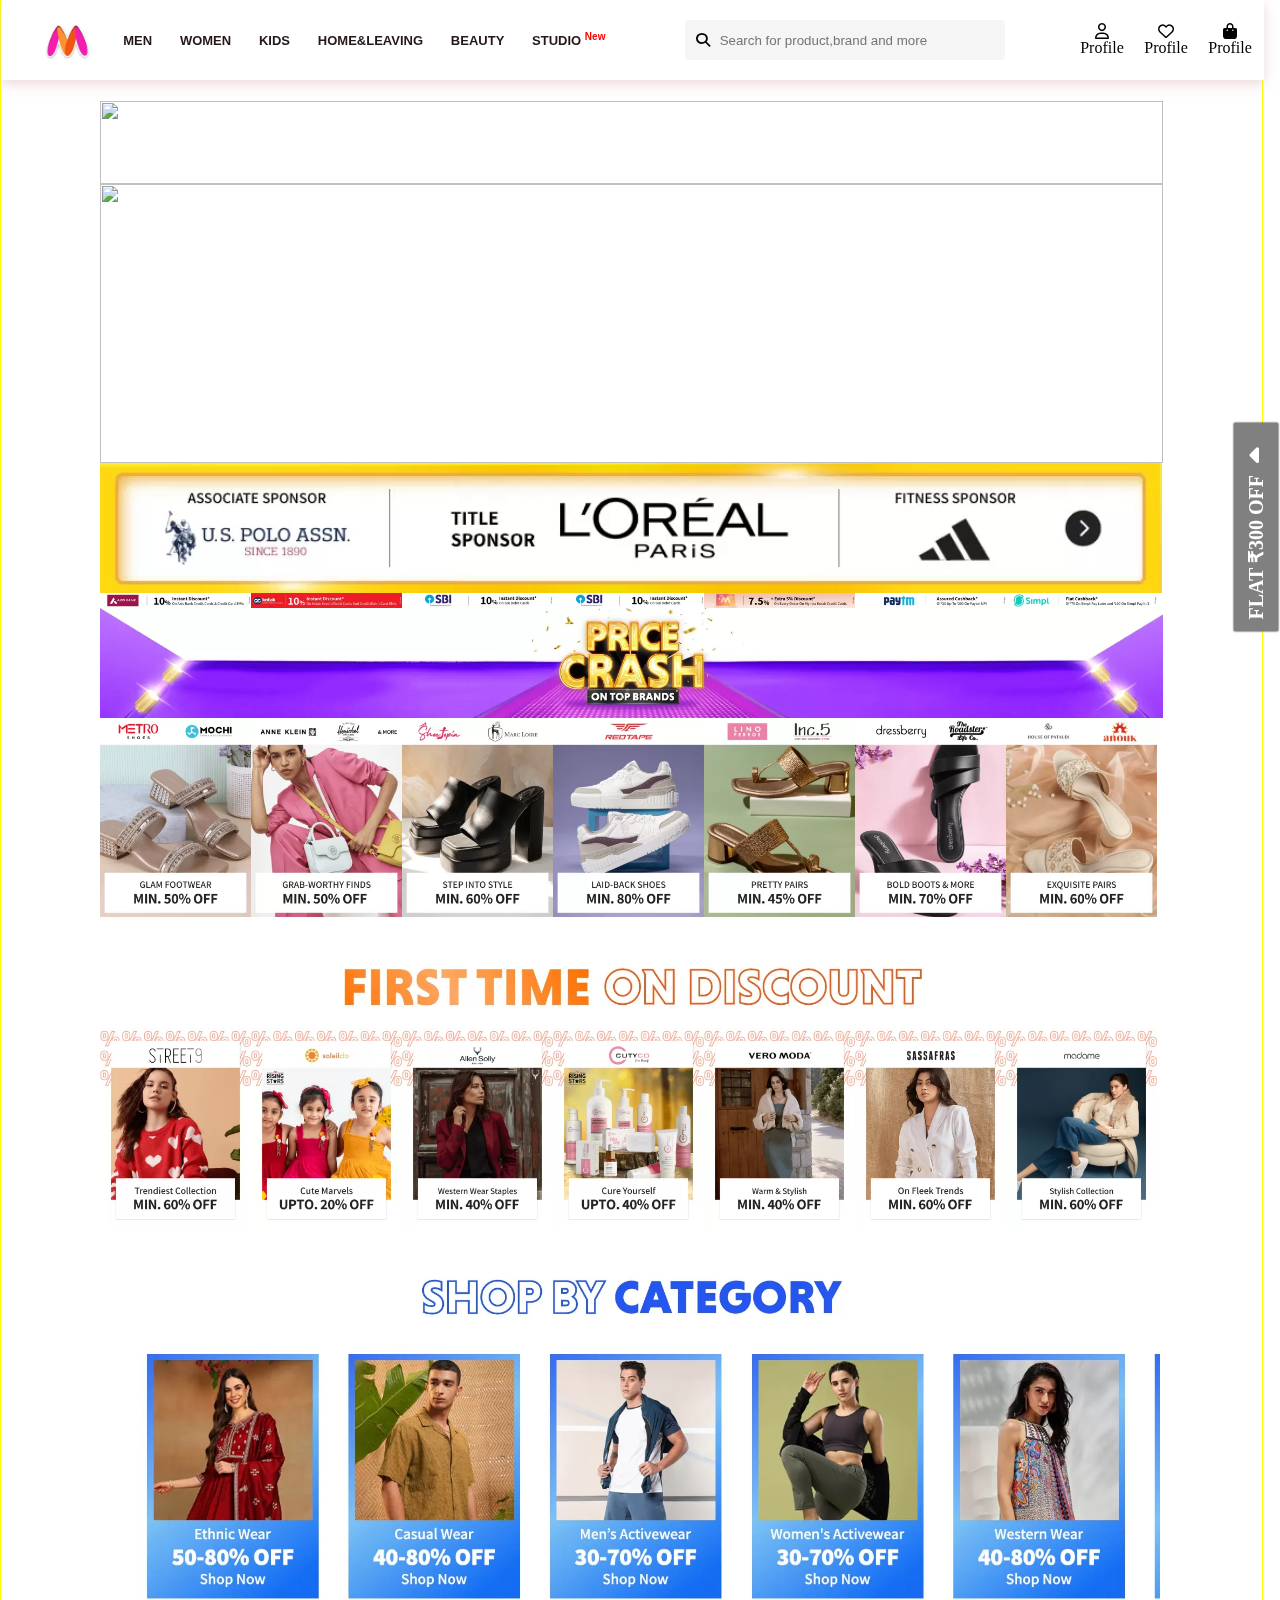
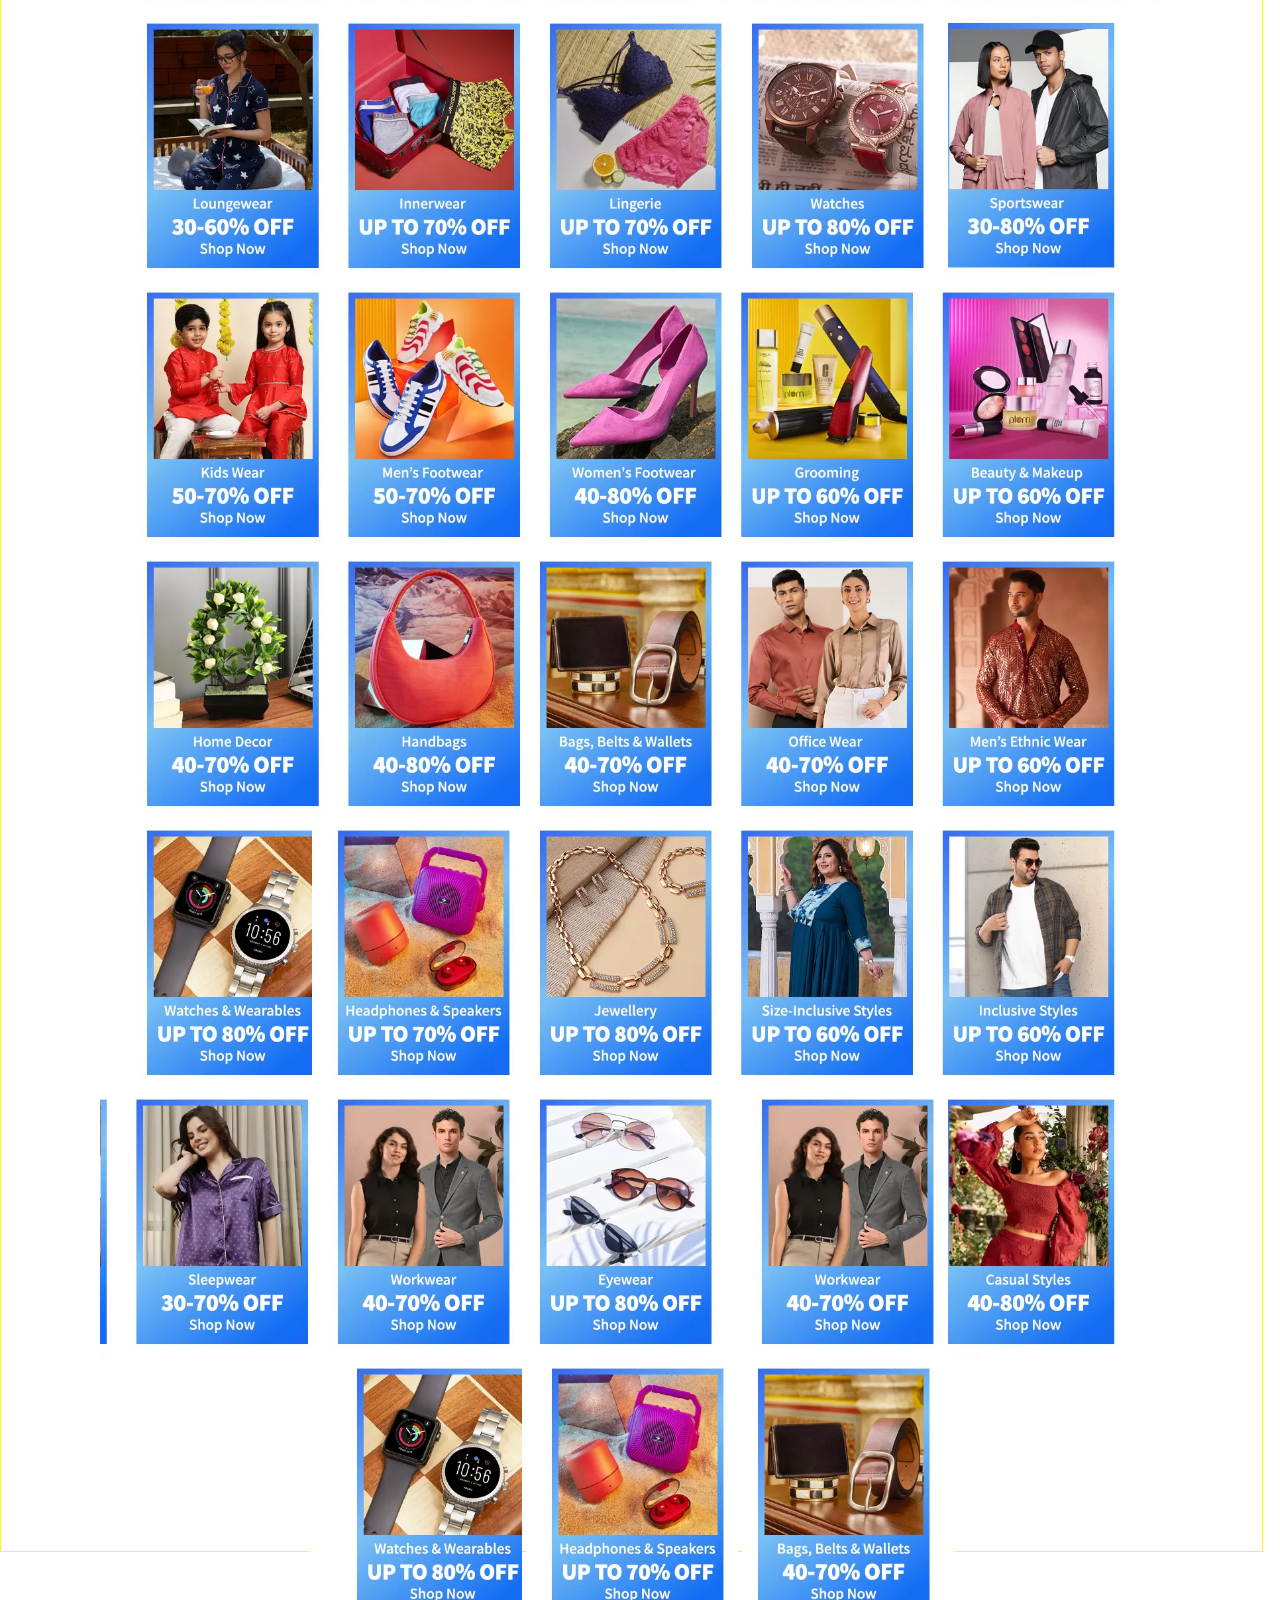
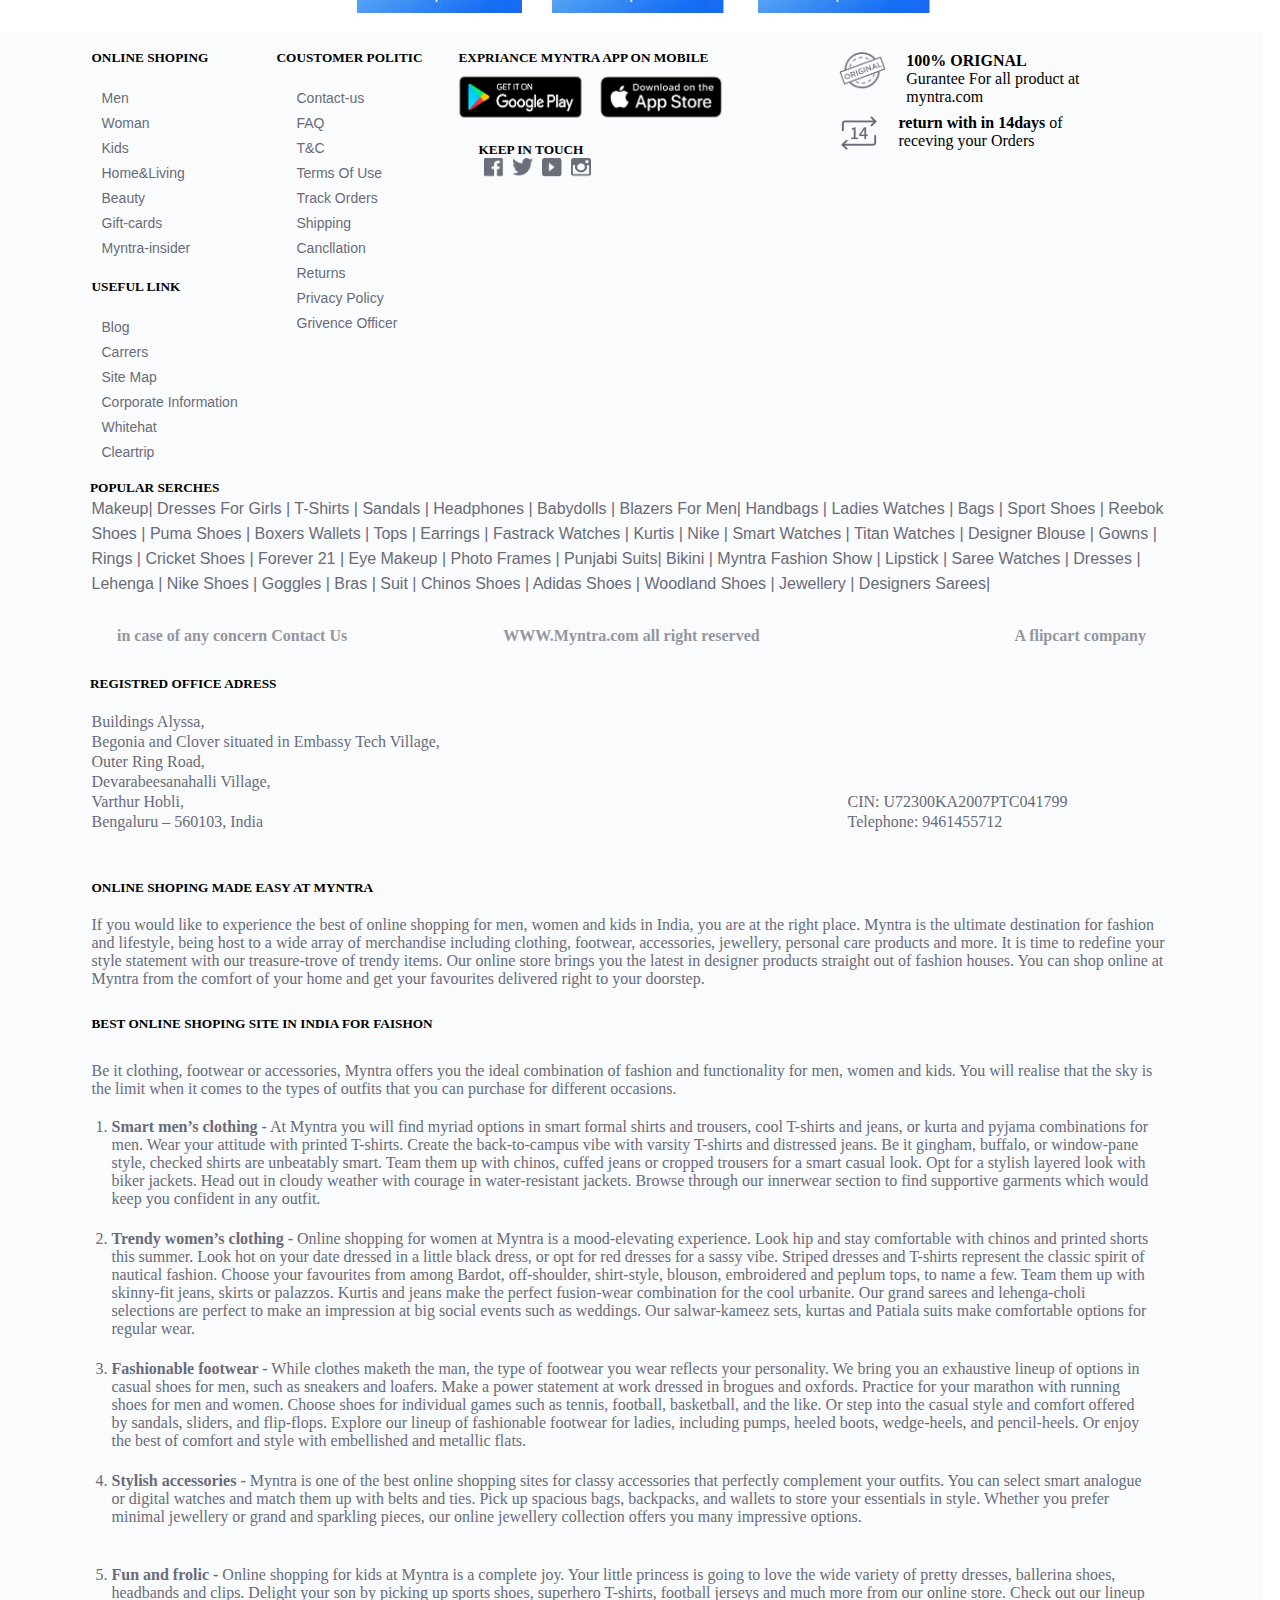
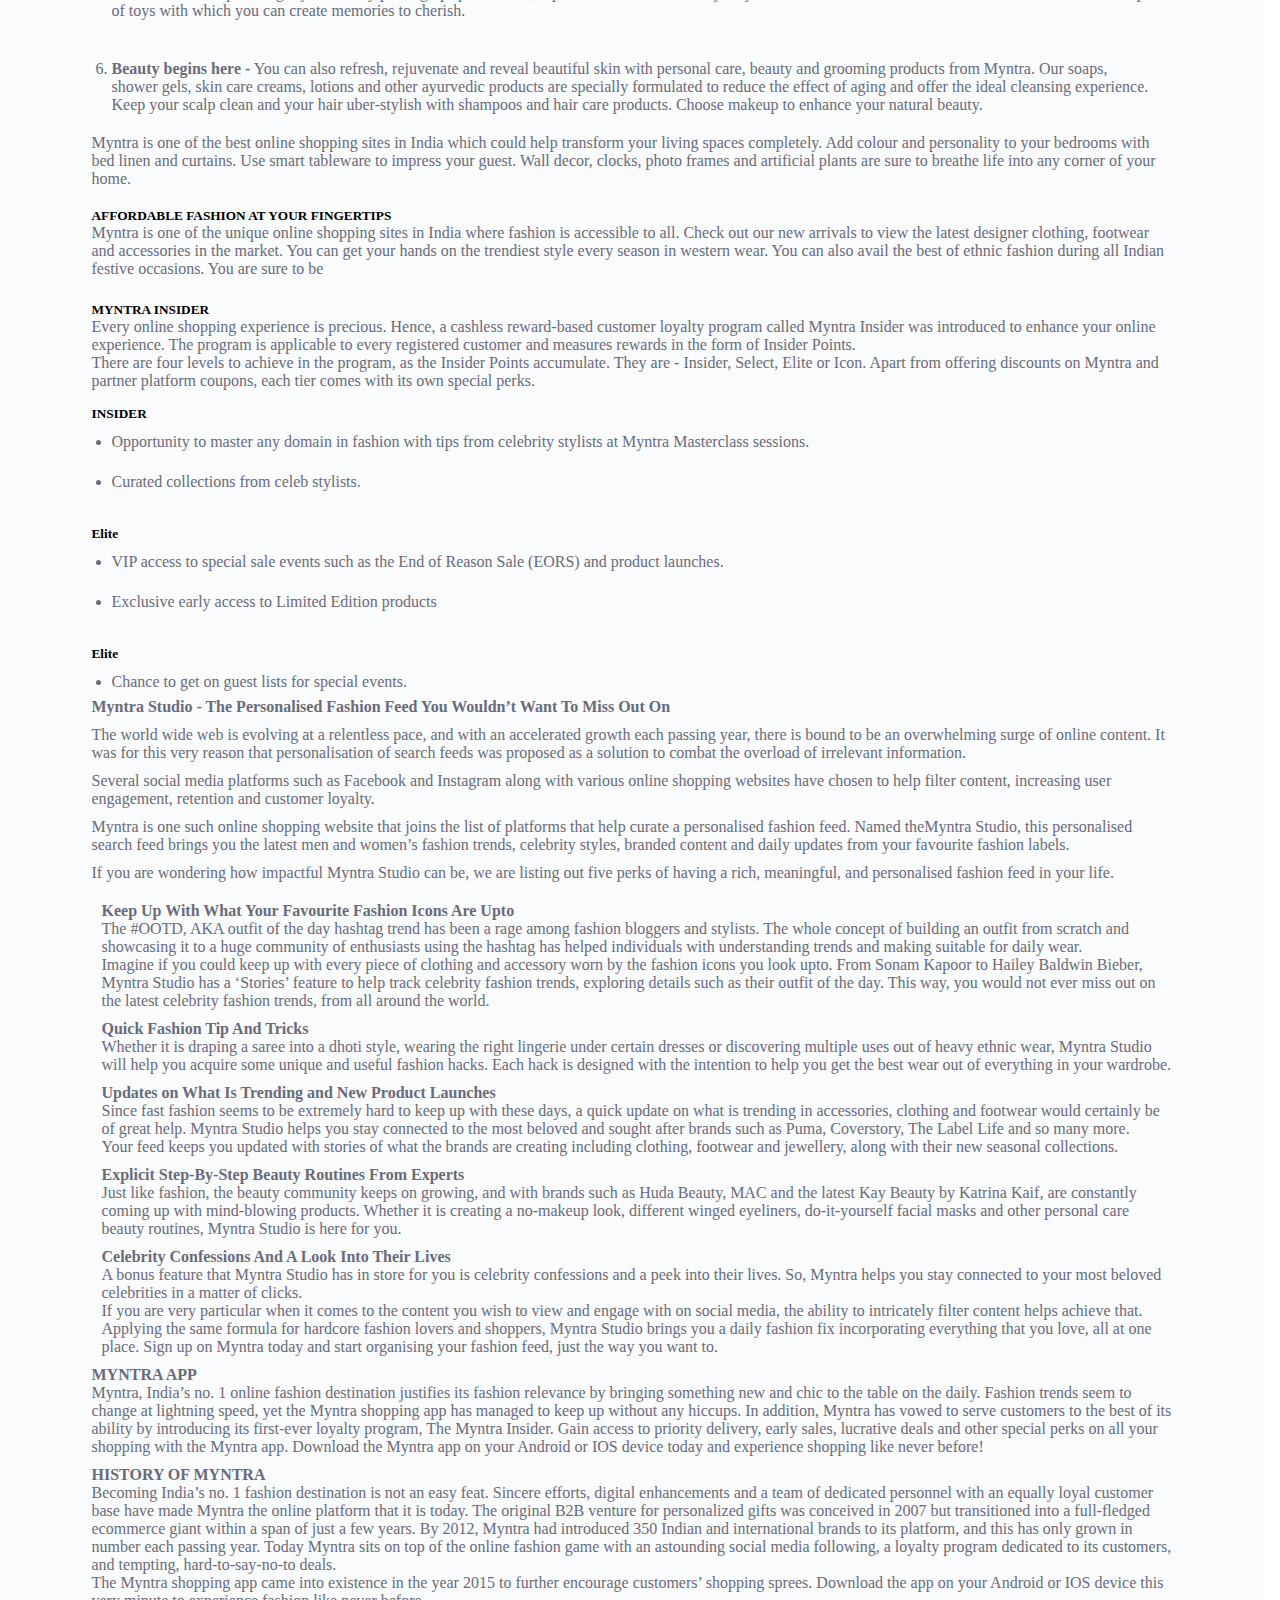
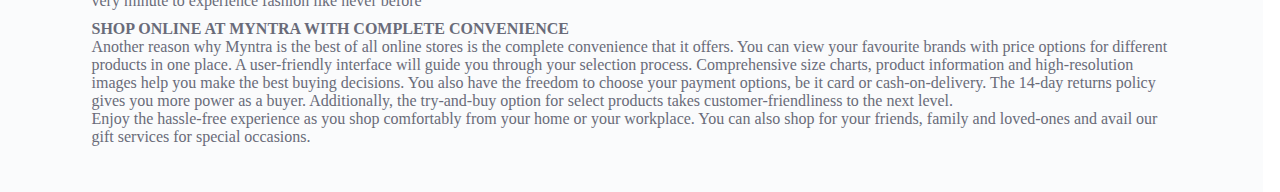
==== index.html @ 9f78d3a7 "init" ====
<!DOCTYPE html>
<html lang="en">
<head>
    <link rel="stylesheet" href="css/style.css">
    <link rel="stylesheet" href="https://cdnjs.cloudflare.com/ajax/libs/font-awesome/6.7.2/css/all.min.css"  />
    
   
    <title>Online Shopping for Women,Men,Kids,Fashion & Lifestyle - myntra</title>
</head>
<body>
    <header>
        <div class="container">
            <div class="logo"><a href=""><img src="myntra.jpg" alt="" width="100%" height="100%"></a></div>
         <nav>
            <div><a href="">MEN</a> <div class="mega-menu">
                <div class="c-1">
                    <ul>
                        <h4 style="color: palevioletred; margin-top: 10px;">Top Wear</h4>
                        
                            <li>Kurtas & Suits</li>
                            <li>Kurtis, Tunics & Tops</li>
                            <li>Sarees</li>
                            <li>Ethnic Wear</li>
                            <li>Leggings, Salwars & Churidars</li>
                            <li>Skirts & Palazzos</li>
                            <li>Dress Materials</li>
                            <li>Lehenga Cholis</li>
                            <li>Dupattas & Shawls</li>
                            <li>Jackets</li>
                         </ul>
                         <ul>
                            <h4 style="color: palevioletred; margin-top: 30px;">Indian & Festiv Wear</h4>
                           
                                <li>Kurtas & Kurta Sets</li>
                                <li>Sherwanis</li>
                                <li>Nehru Jackets</li>
                                <li>Dhotis</li>
                              </ul>
                </div>
                <div class="c-2">
                    <ul>
                        <h4 style="color: palevioletred; margin-top: 10px;">Bottom-wear</h4>
                        
                            <li>Jeans</li>
                            <li>Casual Trousers</li>
                            <li>Formal Trousers</li>
                            <li>Shorts</li>
                            <li>Track Pants & Joggers</li>
                          
                          
                    </ul>
                    <ul>
                        <h4 style="color: palevioletred; margin: top 20px; ;">innerwear & slepwear</h4>
                        
                            <li>Briefs & Trunks</li>
                            <li>Boxers</li>
                            <li>Vests</li>
                            <li>Sleepwear & Loungewear</li>
                            <li>Thermals</li>
                          
                          
                    </ul>
                    <h4 style="color: palevioletred; margin-top: 30px;">Plus size</h4>
                </div>
                <div class="c-3">
                    <ul>
                        <h4 style="color: palevioletred; margin-top: 10px;">Foot wear</h4>
                        
                            <li>Casual Shoes</li>
                            <li>Sports Shoes</li>
                            <li>Formal Shoes</li>
                            <li>Sneakers</li>
                            <li>Sandals & Floaters</li>
                            <li>Flip Flops</li>
                            <li>Socks</li>
                          
                          
                    </ul>
                    <h4 style="color: palevioletred; margin-top: 20px;">personal care & Grooming</h4>
                    <h4 style="color: palevioletred; margin-top: 30px;">Sunglasses & Fram </h4>
                    <h4 style="color: palevioletred; margin-top: 40px;">Watches</h4>
                </div>
                <div class="c-4">
                    <ul>
                        <h4 style="color: palevioletred; margin-top: 10px;">Sports & ActiveWear</h4>
                        
                            <li>Sports Shoes</li>
                            <li>Sports Sandals</li>
                            <li>Active T-Shirts</li>
                            <li>Track Pants & Shorts</li>
                            <li>Tracksuits</li>
                            <li>Jackets & Sweatshirts</li>
                            <li>Sports Accessories</li>
                            <li>Swimwear</li>
                           </ul>
                           <ul>
                            <h4 style="color: palevioletred; margin-top: 30px;"> Godgest</h4>
                            <ul>
                                <li>Smart Wearables</li>
                                <li>Fitness Gadgets</li>
                                <li>Headphones</li>
                                <li>Speakers</li>
                              </ul>
                              
                           </ul>
                </div>
                <div class="c-5">
                    <ul>
                        <h4 style="color: palevioletred; margin-top: 10px;">Fashion Assecorees</h4>
                        
                            <li>Wallets</li>
                            <li>Belts</li>
                            <li>Perfumes & Body Mists</li>
                            <li>Trimmers</li>
                            <li>Deodorants</li>
                            <li>Ties, Cufflinks & Pocket Squares</li>
                            <li>Accessory Gift Sets</li>
                            <li>Caps & Hats</li>
                            <li>Mufflers, Scarves & Gloves</li>
                            <li>Phone Cases</li>
                            <li>Rings & Wristwear</li>
                            <li>Helmets</li>
                            </ul>
                            <h4 style="color: palevioletred; margin-top: 30px;">Bags & backpacks</h4>
                            <h4 style="color: palevioletred; margin-top: 30px;">Loggeses & Trollyes</h4>
                </div>
            </div>
            </div>
            <div><a href="">WOMEN</a>
                <div class="mega-menu">
                    <div class="c-1">
                        <ul>
                            <h4 style="color: palevioletred; margin-top: 10px;">indian & Fusion wear</h4>
                            
                            
                                <li>Kurtas & Suits</li>
                                <li>Kurtis, Tunics & Tops</li>
                                <li>Sarees</li>
                                <li>Ethnic Wear</li>
                                <li>Leggings, Salwars & Churidars</li>
                                <li>Skirts & Palazzos</li>
                                <li>Dress Materials</li>
                                <li>Lehenga Cholis</li>
                                <li>Dupattas & Shawls</li>
                                <li>Jackets</li>
                              
                              
                             </ul>
                             <ul>
                                <h4 style="color: palevioletred; margin-top: 30px;">Belts, Scarves & More</h4>
                                <h4 style="color: palevioletred; margin-top: 40px;">Watches & Wearables</h4>
                               
                                  
                                  </ul>
                    </div>
                    <div class="c-2">
                        <ul>
                            <h4 style="color: palevioletred; margin-top: 10px;">Westa Wear</h4>
                            
                            
                                <li>Dresses</li>
                                <li>Tops</li>
                                <li>Tshirts</li>
                                <li>Jeans</li>
                                <li>Trousers & Capris</li>
                                <li>Shorts & Skirts</li>
                                <li>Co-ords</li>
                                <li>Playsuits</li>
                                <li>Jumpsuits</li>
                                <li>Shrugs</li>
                                <li>Sweaters & Sweatshirts</li>
                                <li>Jackets & Coats</li>
                                <li>Blazers & Waistcoats</li>
                                <h4 style="color: palevioletred; margin-top: 30px;">Plus size</h4>
                              </ul>
                       
                       
                    </div>
                    <div class="c-3">
                        <ul>
                            <h4 style="color: palevioletred; margin-top: 10px;">Meternity</h4>
                            <h4 style="color: palevioletred; margin-top: 20px;">Sunglasses & Fram</h4>
                            <h4 style="color: palevioletred; margin-top: 20px;">footwear</h4>
                                 <li>Flats</li>
                                <li>Casual Shoes</li>
                                <li>Sports Shoes</li>
                                <li>Formal Shoes</li>
                                <li>Sneakers</li>
                                <li>Sandals & Floaters</li>
                                <li>Flip Flops</li>
                                <li>Socks</li>
                              
                              
                        </ul>
                       
                       <ul> <h4 style="color: palevioletred; margin-top: 20px;">personal care & Grooming</h4>
                        
                            <li>Clothing</li>
                            <li>Footwear</li>
                            <li>Sports Accessories</li>
                            <li>Sports Equipment</li>
                          
                          
                       </ul>
                    </div>
                    <div class="c-4">
                        <ul>
                            <h4 style="color: palevioletred; margin-top: 10px;">Lingri & slepwear</h4>
                            
                            
                                <li>Bra</li>
                                <li>Briefs</li>
                                <li>Shapewear</li>
                                <li>Sleepwear & Loungewear</li>
                                <li>Swimwear</li>
                                <li>Camisoles & Thermals</li>
                              
                              
                               </ul>
                               <ul>
                                <h4 style="color: palevioletred; margin-top: 30px;"> Beauty and personal care</h4>
                                <ul>
                                    
                                        <li>Makeup</li>
                                        <li>Skincare</li>
                                        <li>Premium Beauty</li>
                                        <li>Lipsticks</li>
                                        <li>Fragrances</li>
                                 
                                  
                                </ul>
                    </div>
                    <div class="c-5">
                        <ul>
                            <h4 style="color: palevioletred; margin-top: 10px;">Gadgets</h4>
                            
                            
                                <li>Smart Wearables</li>
                                <li>Fitness Gadgets</li>
                                <li>Headphones</li>
                                <li>Speakers</li>
                              
                              
                                </ul>
                               <ul> <h4 style="color: palevioletred; margin-top: 30px;">Jewellery</h4>
                                
                                    <li>Fashion Jewellery</li>
                                    <li>Fine Jewellery</li>
                                    <li>Earrings</li>

                                    <h4 style="color: palevioletred; margin-top: 30px;">backpacks</h4>
                                <h4 style="color: palevioletred; margin-top: 30px;">Handbags, Bags & Wallets</h4>
                                <h4 style="color: palevioletred; margin-top: 30px;">Luggages & Trolleys</h4>
                                  
                                  
                            </ul>
                                
                               
                    </div>
                </div>
               
                
            </div>
            <div><a href="">KIDS</a>
                <div class="mega-menu">
                    <div class="c-1">
                        <ul>
                            <h4 style="color: palevioletred; margin-top: 10px;">Boys clothing</h4>
                            
                                <li>T-Shirts</li>
                                <li>Shirts</li>
                                <li>Shorts</li>
                                <li>Jeans</li>
                                <li>Trousers</li>
                                <li>Clothing Sets</li>
                                <li>Ethnic Wear</li>
                                <li>Track Pants & Pyjamas</li>
                                <li>Jacket, Sweater & Sweatshirts</li>
                                <li>Party Wear</li>
                                <li>Innerwear & Thermals</li>
                                <li>Nightwear & Loungewear</li>
                                <li>Value Packs</li>
                              
                              
                               
                             </ul>
                            
                    </div>
                    <div class="c-2">
                        <ul>
                            <h4 style="color: palevioletred; margin-top: 10px;">Bottom-wear</h4>
                            
                            
                                <li>Dresses</li>
                                <li>Tops</li>
                                <li>Tshirts</li>
                                <li>Clothing Sets</li>
                                <li>Lehenga Choli</li>
                                <li>Kurta Sets</li>
                                <li>Party Wear</li>
                                <li>Dungarees & Jumpsuits</li>
                                <li>Skirts & Shorts</li>
                                <li>Tights & Leggings</li>
                                <li>Jeans, Trousers & Capris</li>
                                <li>Jacket, Sweater & Sweatshirts</li>
                                <li>Innerwear & Thermals</li>
                                <li>Nightwear & Loungewear</li>
                                <li>Value Packs</li>
                              
                              
                              
                              
                        </ul>
                       
                       
                    </div>
                    <div class="c-3">
                        <ul>
                            <h4 style="color: palevioletred; margin-top: 10px;">Foot wear</h4>
                            
                            
                                <li>Casual Shoes</li>
                                <li>Flipflops</li>
                                <li>Sports Shoes</li>
                                <li>Flats</li>
                                <li>Sandals</li>
                                <li>Heels</li>
                                <li>School Shoes</li>
                                <li>Socks</li>
                         </ul>
                         <ul>
                        <h4 style="color: palevioletred; margin-top: 10px;">personal care & Grooming</h4>
                        
                            <li>Casual Shoes</li>
                            <li>Flipflops</li>
                            <li>Sports Shoes</li>
                            <li>Flats</li>
                            <li>Sandals</li>
                            <li>Heels</li>
                            <li>School Shoes</li>
                            <li>Socks</li>
                          
                          
                       </ul>
                    </div>
                    <div class="c-4">
                        <ul>
                            <h4 style="color: palevioletred; margin-top: 10px;">Infants</h4>
                            
                            
                                <li>Bodysuits</li>
                                <li>Rompers & Sleepsuits</li>
                                <li>Clothing Sets</li>
                                <li>Tshirts & Tops</li>
                                <li>Dresses</li>
                                <li>Bottom Wear</li>
                                <li>Winter Wear</li>
                                <li>Innerwear & Sleepwear</li>
                                <li>Infant Care</li>
                                <h4 style="color: palevioletred; margin-top: 30px;">Home&Bath</h4>
                                <h4 style="color: palevioletred; margin-top: 30px;"> Personal Care</h4>
                              
                               </ul>
                               
                                
                               
                    </div>
                    <div class="c-5">
                        <ul>
                            <h4 style="color: palevioletred; margin-top: 10px;">Kids Assecerios</h4>
                            
                            
                                <li>Bags & Backpacks</li>
                                <li>Watches</li>
                                <li>Jewellery & Hair Accessories</li>
                                <li>Sunglasses</li>
                                <li>Masks & Protective Gears</li>
                                <li>Caps & Hats</li>
                              
                              
                                </ul>
                               <ul><h4 style="color: palevioletred; margin-top: 30px;">Brands</h4>
                                
                                    <li>H&M</li>
                                    <li>Max Kids</li>
                                    <li>Pantaloons</li>
                                    <li>United Colors Of Benetton Kids</li>
                                    <li>YK</li>
                                    <li>U.S. Polo Assn. Kids</li>
                                    <li>Mothercare</li>
                                    <li>HRX</li>
                                  
                                  
                                </ul>
                               
                    </div>
                </div>
               
                
            </div>
            <div><a href="home&leaving.html">HOME&LEAVING</a>
                <div class="mega-menu">
                    <div class="c-1">
                        <ul>
                            <h4 style="color: gold; margin-top: 10px;">Beds In Furnishing</h4>
                            
                        
                                <li>Bed Runners</li>
                                <li>Mattress Protectors</li>
                                <li>Bedsheets</li>
                                <li>Bedding Sets</li>
                                <li>Blankets, Quilts & Dohars</li>
                                <li>Pillows & Pillow Covers</li>
                                <li>Bed Covers</li>
                                <li>Diwan Sets</li>
                                <li>Chair Pads & Covers</li>
                                <li>Sofa Covers</li>
                              
                              
                             </ul>
                             <ul>
                                <h4 style="color: gold; margin-top: 30px;">Flooring</h4>
                               
                                
                                    <li>Floor Runners</li>
                                    <li>Carpets</li>
                                    <li>Floor Mats & Dhurries</li>
                                    <li>Door Mats</li>
                                  
                                  
                                  </ul>
                    </div>
                    <div class="c-2">
                        <ul>
                            <h4 style="color:gold; margin-top: 10px;">bath</h4>
                            
                            
                                <li>Bath Towels</li>
                                <li>Hand & Face Towels</li>
                                <li>Beach Towels</li>
                                <li>Towels Set</li>
                                <li>Bath Rugs</li>
                                <li>Bath Robes</li>
                                <li>Bathroom Accessories</li>
                                <li>Shower Curtains</li>
                             </ul>
                        <ul>
                            <h4 style="color: gold; margin: top 20px; ;">Lamps&Lighting</h4>
                            
                            
                                <li>Floor Lamps</li>
                                <li>Ceiling Lamps</li>
                                <li>Table Lamps</li>
                                <li>Wall Lamps</li>
                                <li>Outdoor Lamps</li>
                                <li>String Lights</li>
                             </ul>
                       
                    </div>
                    <div class="c-3">
                        <ul>
                            <h4 style="color: gold; margin-top: 10px;">Home Decor</h4>
                            
                            
                                <li>Plants & Planters</li>
                                <li>Aromas & Candles</li>
                                <li>Clocks</li>
                                <li>Mirrors</li>
                                <li>Wall Décor</li>
                                <li>Festive Decor</li>
                                <li>Pooja Essentials</li>
                                <li>Wall Shelves</li>
                                <li>Fountains</li>
                                <li>Showpieces & Vases</li>
                                <li>Ottoman</li>
                              
                                <h4 style="color: gold; margin-top: 20px;">Cushion&Cushion Cover</h4>
                                <h4 style="color: gold; margin-top: 30px;">Cortains </h4>   
                              
                        </ul>
            
                    </div>
                    <div class="c-4">
                        <ul>
                            <h4 style="color: gold; margin-top: 10px;">Home & gift sets</h4>
                            <h4 style="color:gold; margin-top: 20px;">Kitchan & Table</h4>
                            
                                <li>Table Runners</li>
                                <li>Dinnerware & Serveware</li>
                                <li>Cups and Mugs</li>
                                <li>Bakeware & Cookware</li>
                                <li>Kitchen Storage & Tools</li>
                                <li>Bar & Drinkware</li>
                                <li>Table Covers & Furnishings</li>
                                 </ul>
                               <ul>
                                <h4 style="color: gold; margin-top: 30px;"> Storage</h4>
                                
                                    <li>Bins</li>
                                    <li>Hangers</li>
                                    <li>Organisers</li>
                                    <li>Hooks & Holders</li>
                                    <li>Laundry Bags</li>
                                  
                                  
                               </ul>
                    </div>
                    <div class="c-5">
                        <ul style="line-height: 20px;">
                            <h4 style="color: gold; margin-top: 10px; ">Brands</h4>
                            
                            
                                <li>H&M</li>
                                <li>Marks & Spencer</li>
                                <li>Home Centre</li>
                                <li>Spaces</li>
                                <li>D'Decor</li>
                                <li>Story@Home</li>
                                <li>Pure Home & Living</li>
                                <li>Swayam</li>
                                <li>Raymond Home</li>
                                <li>Maspar</li>
                                <li>My Trident</li>
                                <li>Cortina</li>
                                <li>Random</li>
                                <li>Ellementry</li>
                                <li>ROMEE</li>
                                <li>SEJ by Nisha Gupta</li>
                              
                              
                                </ul>
                               
                    </div>
                </div>
               
                
            </div>
            <div><a href="">BEAUTY</a>
                <div class="mega-menu">
                    <div class="c-1">
                        <ul>
                            <h4 style="color: #0db7af; margin-top: 10px;">Makeup</h4>
                            
                            
                                <li>Lipstick</li>
                                <li>Lip Gloss</li>
                                <li>Lip Liner</li>
                                <li>Mascara</li>
                                <li>Eyeliner</li>
                                <li>Kajal</li>
                                <li>Eyeshadow</li>
                                <li>Foundation</li>
                                <li>Primer</li>
                                <li>Concealer</li>
                                <li>Compact</li>
                                <li>Nail Polish</li>
                              
                              
                             </ul>
                             
                    </div>
                    <div class="c-2">
                        <ul>
                            <h4 style="color:#0db7af; margin-top: 10px;">Skin-Care & Body</h4>
                            
                            
                                <li>Face Moisturiser</li>
                                <li>Cleanser</li>
                                <li>Masks & Peel</li>
                                <li>Sunscreen</li>
                                <li>Serum</li>
                                <li>Face Wash</li>
                                <li>Eye Cream</li>
                                <li>Lip Balm</li>
                                <li>Body Lotion</li>
                                <li>Body Wash</li>
                                <li>Body Scrub</li>
                                <li>Hand Cream</li>
                                
                                
                                <h4 style="color: #0db7af; margin: top 20px; ;">Body Care</h4>
                                <h4 style="color: #0db7af; margin: top 20px; ;">Masks</h4>
                               </ul>
                       
                      
                    </div>
                    <div class="c-3">
                        <ul>
                            <h4 style="color:#0db7af; margin-top: 10px;">Hearcare</h4>
                            
                            
                                <li>Shampoo</li>
                                <li>Conditioner</li>
                                <li>Hair Cream</li>
                                <li>Hair Oil</li>
                                <li>Hair Gel</li>
                                <li>Hair Color</li>
                                <li>Hair Serum</li>
                                <li>Hair Accessory</li>
                                 <h4 style="color: #0db7af; margin-top: 20px;">Fragrances</h4>
                                <li>Perfume</li>
                                <li>Deodorant</li>
                                <li>Body Mist</li>
                              
                              
                        </ul>
                       
                       
                    </div>
                    <div class="c-4">
                        <ul>
                            <h4 style="color: #0db7af; margin-top: 10px;">>Appliances</h4>
                            
                        
                                
                                <li>Hair Straightener</li>
                                <li>Hair Dryer</li>
                                <li>Epilator</li>
                                <h4 style="color: #0db7af; margin-top: 30px;"> Men's Grooming</h4>
                                <li>Trimmers</li>
                                <li>Beard Oil</li>
                                <li>Hair Wax</li>
                                <h4 style="color: #0db7af; margin-top: 30px;">Beauty Gift & Makeup Set</h4>
                                <li>Beauty Gift</li>
                                <li>Makeup Kit</li>
                                <h4 style="color: #0db7af; margin-top: 30px;">Premium Beauty</h4>
                                <h4 style="color: #0db7af; margin-top: 30px;">Wellness & Hygiene</h4>
                                 <ul>
                               
                               
                    </div>
                    <div class="c-5">
                        <ul style="line-height: 25px;">
                            <h4 style="color: #0db7af; margin-top: 10px;">Top Brands</h4>
                        
                                <li>Lakme</li>
                                <li>Maybelline</li>
                                <li>LOreal</li>
                                <li>Philips</li>
                                <li>Bath & Body Works</li>
                                <li>THE BODY SHOP</li>
                                <li>Biotique</li>
                                <li>Mamaearth</li>
                                <li>MCaffeine</li>
                                <li>Nivea</li>
                                <li>Lotus Herbals</li>
                                <li>LOreal Professionnel</li>
                                <li>KAMA AYURVEDA</li>
                                <li>M.A.C</li>
                                <li>Forest Essentials</li>
                                 </ul>
                               
                    </div>
                </div>
            </div>
            <div><a href="">STUDIO</a>
            <sup style="color: red; font-size: 10px;">New</sup>
        <div class="mega-menu-2">
            <div style="width: 103px; height: 29px; margin:auto; margin-top: 10px; "><img src="c:\Users\HP\Downloads\studio-logo-new.svg" width="100%" height="100%" alt=""></div>
            <h3 style="text-align: center; margin-top: 20px; ">Your daily inspiration for everything fashion</h3>
            <div style="width: 514px; height: 274px;margin: auto; margin-top: 20px;"><img src="image/virat.jpg" width="100%" height="100%" alt=""></div>
            <div style="width:150px ; height: 29px; margin: auto; border: 1px solid black; margin-top: 20px;"><h3 style="text-align: center; margin-top: 5px;">EXPLOR STUDIO ></h3></div>
            
            
        </div>
        </div>
            
         </nav>
         <div class="search-box">
            <i class="fa-solid fa-magnifying-glass"></i>
            <input placeholder="Search for product,brand and more" type="text">
         </div>

         <div class="profile-section">
            <div><i class="fa-regular fa-user"></i>
            <span>Profile</span></div>
            <div><i class="fa-regular fa-heart"></i>
                <span>Profile</span></div>
                <div><i class="fa-solid fa-bag-shopping"></i>
                    <span>Profile</span>
            </div>
         </div>

           
            
        </div>
        <div class="offer">
            <div class="offer-icon"> <i class="fa-solid fa-caret-up"></i></div>
            <p style="transform: rotate(180deg);">FLAT ₹300 OFF</p>
         </div>
        <div class="flat-off"> <img src="c:\Users\HP\Downloads\flat-off.webp" alt="" width="100%" height="100%"></div>
        <div class="banner-2"><img src="C:\Users\HP\OneDrive\Desktop\Project 01\myntra project\image\b-2-1.jpg" alt="" width="100%" height="100%"></div>
        <div class="banner-3">
            <img src="image/b-3-1.jpg" width="354px" height="130px" alt="">
            <img src="image/b-3-2.webp" width="354px" height="130px" alt="">
            <img src="image/b-3-3.webp" width="354px" height="130px" alt="">
            
        </div>
        <div class="banner-4">
            <img src="image/b-4-1.jpg" alt="" width="151px" height="15px">
            <img src="image/b-4-2.webp" alt="" width="151px" height="15px">
            <img src="image/b-4-3.jpg" alt="" width="151px" height="15px">
            <img src="image/b-4-4.webp" alt="" width="151px" height="15px">
            <img src="image/b-4-5.jpg" alt="" width="151px" height="15px">
            <img src="image/b-4-6.jpg" alt="" width="151px" height="15px">
            <img src="image/b-4-7.jpg" alt="" width="151px" height="15px">
        </div>
        <div class="banner-5">
            <img src="image/b-5.jpg" alt="" width="100%" height="100%">
        </div>
        <div class="banner-6">
            <img src="image/b-6-1.jpg" width="151px" height="199px" alt="">
            <img src="image/b-6-2.jpg" width="151px" height="199px" alt="">
            <img src="image/b-6-3.jpg" width="151px" height="199px" alt="">
            <img src="image/b-6-4.jpg" width="151px" height="199px" alt="">
            <img src="image/b-6-5.jpg" width="151px" height="199px" alt="">
            <img src="image/b-6-6.jpg" width="151px" height="199px" alt="">
            <img src="image/b-6-7.jpg" width="151px" height="199px" alt="">
            

        </div>
        <div class="banner-7">
            <img src="image/b-7,jpg.webp" alt="" width="100%" height="100%">
        </div>
        <div class="banner-8">
            <img src="image/b-8-1.jpg" width="151px" height="199px" alt="">
            <img src="image/b-8-2.jpg" width="151px" height="199px" alt="">
            <img src="image/b-8-3,jpg.webp" width="151px" height="199px" alt="">
            <img src="image/b-8-4,jpg.webp" width="151px" height="199px" alt="">
            <img src="image/b-8-5,jpg.webp" width="151px" height="199px" alt="">
            <img src="image/b-8-6,jpg.webp" width="151px" height="199px" alt="">
            <img src="image/b-8-7.jpg" width="151px" height="199px" alt="">
        </div>
        <div class="banner-9">
            <img src="image/b-9.jpg" width="100%" height="100%" alt="">
        </div>
        <div class="banner-10">
            <img src="image/b-10-1.jpg" width="212px" height="277px" alt="">
            <img src="image/b-10-2.jpg" width="212px" height="277px" alt="">
            <img src="image/b-10-3.jpg" width="212px" height="277px" alt="">
            <img src="image/b-10-4.jpg" width="212px" height="277px" alt="">
            <img src="image/b-10-5.jpg" width="212px" height="277px" alt="">
        </div>
        <div class="banner-11">
            <img src="image/b-11-1.jpg" width="212px" height="277px" alt="">
            <img src="image/b-11-2.jpg" width="212px" height="277px" alt="">
            <img src="image/b-11-3.jpg" width="212px" height="277px" alt="">
            <img src="image/b-11-4.jpg" width="212px" height="277px" alt="">
            <img src="image/b-11-5.jpg" width="212px" height="277px" alt="">
        </div>
        <div class="banner-12">
            <img src="image/b-12-1.jpg" width="212px" height="277px" alt="">
            <img src="image/b-12-2.jpg" width="212px" height="277px" alt="">
            <img src="image/b-12-3.jpg" width="212px" height="277px" alt="">
            <img src="image/b-12-4.jpg" width="212px" height="277px" alt="">
            <img src="image/b-12-5.jpg" width="212px" height="277px" alt="">
        </div>
        <div class="banner-13">
            <img src="image/b-13-1.jpg" width="212px" height="277px" alt="">
            <img src="image/b-13-2.jpg" width="212px" height="277px" alt="">
            <img src="image/b-13-3.jpg" width="212px" height="277px" alt="">
            <img src="image/b-13-4.jpg" width="212px" height="277px" alt="">
            <img src="image/b-13-5.jpg" width="212px" height="277px" alt="">
        </div>
        <div class="banner-14">
            <img src="image/b-14-1.jpg" width="212px" height="277px" alt="">
            <img src="image/b-14-2.jpg" width="212px" height="277px" alt="">
            <img src="image/b-14-3.jpg" width="212px" height="277px" alt="">
            <img src="image/b-14-4.jpg" width="212px" height="277px" alt="">
            <img src="image/b-14-5.jpg" width="212px" height="277px" alt="">
        </div>
        <div class="banner-15">
            <img src="image/b-15-1.jpg" width="212px" height="277px" alt="">
            <img src="image/b-15-2.jpg" width="212px" height="277px" alt="">
            <img src="image/b-15-3.jpg" width="212px" height="277px" alt="">
            <img src="image/b-15-2.jpg" width="212px" height="277px" alt="">
            <img src="image/b-15-5.jpg" width="212px" height="277px" alt="">
        </div>
        <div class="banner-16">
            <div>
            <img src="image/b-14-1.jpg" width="212px" height="277px" alt="">
            <img src="image/b-14-2.jpg" width="212px" height="277px" alt="">
            <img src="image/b-13-3.jpg" width="212px" height="277px" alt="">
        </div>
        </div>
    </header>
    <footer>
        <div class="top-contain">
            <div class="colum-1">
              <H5>ONLINE SHOPING </H5>
              <ul class="menu">
                <li><a href="">Men</a></li>
                <li><a href="">Woman</a></li>
                <li><a href="">Kids</a></li>
                <li><a href="">Home&Living</a></li>
                <li><a href="">Beauty</a></li>
                <li><a href="">Gift-cards</a></li>
                <li><a href="">Myntra-insider</a></li>
              </ul>
              <h5 >USEFUL LINK</h5>
              <ul class="menu">
                <li><a href="">Blog</a></li>
                <li><a href="">Carrers</a></li>
                <li><a href="">Site Map</a></li>
                <li><a href="">Corporate Information</a></li>
                <li><a href="">Whitehat</a></li>
                <li><a href="">Cleartrip</a></li>
              </ul>
            </div>
            <div class="colum-2">
                <h5>COUSTOMER POLITIC</h5>
                <ul class="menu-2">
                    <li><a href="">Contact-us</a></li>
                    <li><a href="">FAQ</a></li>
                    <li><a href="">T&C</a></li>
                    <li><a href="">Terms Of Use</a></li>
                    <li><a href="">Track Orders</a></li>
                    <li><a href="">Shipping</a></li>
                    <li><a href="">Cancllation</a></li>
                    <li><a href="">Returns</a></li>
                    <li><a href="">Privacy Policy</a></li>
                    <li><a href="">Grivence Officer</a></li>
                </ul>
            </div>
            <div class="colum-3">
                <h5>EXPRIANCE MYNTRA APP ON MOBILE</h5>
                <div class="store">
                <div class="play-store"><img src="image/play-store.jpg" alt="" width="123px" height="42px"></div>
                <div class="apple"><img src="image/apple.jpg" alt="" width="122px" height="42px"></div>
             </div>
              <div class="touch">
                <h5 style="padding-top: 20PX;">KEEP IN TOUCH</h5>
                <img style="margin-left:5px ;" src="image/FACBOOK.jpg" alt="" width="20px" height="20px">
                <img style="margin-left:5px ;" src="image/twitter,.jpg" alt="" width="20px" height="20px">
                <img style="margin-left:5px ;" src="image/youtube.jpg" alt="" width="20px" height="20px">
                <img style="margin-left:5px ;" src="image/instagram.jpg" alt="" width="20px" height="20px">
             </div>

             </div>
             <div class="colum-4">
                <div class="rakesh">
                    <img src="image/columm-4.jpg" width="48px" height="40x" alt="">
                    <p style="margin-left: 20px;"><b>100% ORIGNAL</b>  Gurantee For all product at myntra.com </p>
                </div>
                <div class="sunil">
                    <img src="image/colum-4-2.jpg" width="48px" height="40px" alt="">
                    <p style="margin-left: 20px;"><b>return with in 14days </b>of receving your Orders</p>
                </div>

             </div>

            
              
            </div>
            <div style="margin-left: 90px;"> <h5>POPULAR SERCHES</h5></div>
            <div class="paregraph-1">
                <p>Makeup|  Dresses For Girls | T-Shirts | Sandals | Headphones | Babydolls | Blazers For Men|  Handbags | Ladies Watches | Bags | Sport Shoes | Reebok Shoes | Puma Shoes | Boxers  Wallets | Tops | Earrings | Fastrack Watches | Kurtis | Nike | Smart Watches | Titan Watches | Designer Blouse | Gowns | Rings | Cricket Shoes | Forever 21 | Eye Makeup | Photo Frames | Punjabi Suits|  Bikini | Myntra Fashion Show | Lipstick | Saree  Watches | Dresses | Lehenga | Nike Shoes | Goggles | Bras | Suit | Chinos  Shoes | Adidas Shoes | Woodland Shoes | Jewellery | Designers Sarees|</p>
            </div>
            <div class="container-3">
                <div style="width: 326px; height: 20px; color: #94969f; text-align: start;"><h4>in case of any concern <a href="">Contact Us</a></h4></div>
                <div style="width: 326px; height: 20px; color: #94969f; text-align: center;"><h4>WWW.Myntra.com all right reserved </h4></div>
                <div style="width: 326px; height: 20px; color: #94969f; text-align: end;"><h4>A flipcart company</h4></div>
            </div>
            <h5 style="margin-top: 10px; margin-left: 90px;">REGISTRED OFFICE ADRESS</h5>
            <div class="container-4">
                <div style="width: 756px; height: 120px;"><p>Buildings Alyssa,<br>
                    Begonia and Clover situated in Embassy Tech Village,<br>
                    Outer Ring Road,<br>
                    Devarabeesanahalli Village,<br>
                    Varthur Hobli,<br>
                    Bengaluru – 560103, India</p></div>
                    <div style="align-content: end;"><p>CIN: U72300KA2007PTC041799 <br>

                        Telephone: 9461455712</p></div>
                
            </div>
            <div class="container-5">
                <div style="margin-top: 10px;"><h5>ONLINE SHOPING MADE EASY AT MYNTRA</h5>
                <P style="margin-top: 20px;">If you would like to experience the best of online shopping for men, women and kids in India, you are at the right place. Myntra is the ultimate destination for fashion and lifestyle, being host to a wide array of merchandise including clothing, footwear, accessories, jewellery, personal care products and more. It is time to redefine your style statement with our treasure-trove of trendy items. Our online store brings you the latest in designer products straight out of fashion houses. You can shop online at Myntra from the comfort of your home and get your favourites delivered right to your doorstep.</P>
                </div>
                <div style="margin-top: 10px;"><h5>BEST ONLINE SHOPING SITE IN INDIA FOR FAISHON </h5>
                <P style="margin-top: 30px;">Be it clothing, footwear or accessories, Myntra offers you the ideal combination of fashion and functionality for men, women and kids. You will realise that the sky is the limit when it comes to the types of outfits that you can purchase for different occasions.</P>
                </div>
               <ol> <li style="width: 1040px; ; height: 72px; margin: auto;margin: 20px;"><p><b>Smart men’s clothing -</b> At Myntra you will find myriad options in smart formal shirts and trousers, cool T-shirts and jeans, or kurta and pyjama combinations for men. Wear your attitude with printed T-shirts. Create the back-to-campus vibe with varsity T-shirts and distressed jeans. Be it gingham, buffalo, or window-pane style, checked shirts are unbeatably smart. Team them up with chinos, cuffed jeans or cropped trousers for a smart casual look. Opt for a stylish layered look with biker jackets. Head out in cloudy weather with courage in water-resistant jackets. Browse through our innerwear section to find supportive garments which would keep you confident in any outfit.</p></li>
                <li style="width: 1040px; height: 90px; margin: auto; margin-top: 40px;"><p><b>Trendy women’s clothing -</b> Online shopping for women at Myntra is a mood-elevating experience. Look hip and stay comfortable with chinos and printed shorts this summer. Look hot on your date dressed in a little black dress, or opt for red dresses for a sassy vibe. Striped dresses and T-shirts represent the classic spirit of nautical fashion. Choose your favourites from among Bardot, off-shoulder, shirt-style, blouson, embroidered and peplum tops, to name a few. Team them up with skinny-fit jeans, skirts or palazzos. Kurtis and jeans make the perfect fusion-wear combination for the cool urbanite. Our grand sarees and lehenga-choli selections are perfect to make an impression at big social events such as weddings. Our salwar-kameez sets, kurtas and Patiala suits make comfortable options for regular wear.</p></li>
                <li style="width: 1040px; height: 72px; margin: auto; margin-top: 40px "><p><b>Fashionable footwear -</b> While clothes maketh the man, the type of footwear you wear reflects your personality. We bring you an exhaustive lineup of options in casual shoes for men, such as sneakers and loafers. Make a power statement at work dressed in brogues and oxfords. Practice for your marathon with running shoes for men and women. Choose shoes for individual games such as tennis, football, basketball, and the like. Or step into the casual style and comfort offered by sandals, sliders, and flip-flops. Explore our lineup of fashionable footwear for ladies, including pumps, heeled boots, wedge-heels, and pencil-heels. Or enjoy the best of comfort and style with embellished and metallic flats.</p></li>
                <li style="width:1040px ; height: 54px; margin: auto; margin-top: 40px "><p><b>Stylish accessories -</b> Myntra is one of the best online shopping sites for classy accessories that perfectly complement your outfits. You can select smart analogue or digital watches and match them up with belts and ties. Pick up spacious bags, backpacks, and wallets to store your essentials in style. Whether you prefer minimal jewellery or grand and sparkling pieces, our online jewellery collection offers you many impressive options.</p></li>
                <li style="width: 1040px; height: 54px; margin: auto; margin-top: 40px"><p><b>Fun and frolic -</b> Online shopping for kids at Myntra is a complete joy. Your little princess is going to love the wide variety of pretty dresses, ballerina shoes, headbands and clips. Delight your son by picking up sports shoes, superhero T-shirts, football jerseys and much more from our online store. Check out our lineup of toys with which you can create memories to cherish.</p></li>
                <li style="width: 1040px; height: 54px; margin: auto; margin-top: 40px"><p><b>Beauty begins here -</b> You can also refresh, rejuvenate and reveal beautiful skin with personal care, beauty and grooming products from Myntra. Our soaps, shower gels, skin care creams, lotions and other ayurvedic products are specially formulated to reduce the effect of aging and offer the ideal cleansing experience. Keep your scalp clean and your hair uber-stylish with shampoos and hair care products. Choose makeup to enhance your natural beauty.</p></li></ol>
                <p style="width: 1080px; height: 36px; margin-top: 20px;">Myntra is one of the best online shopping sites in India which could help transform your living spaces completely. Add colour and personality to your bedrooms with bed linen and curtains. Use smart tableware to impress your guest. Wall decor, clocks, photo frames and artificial plants are sure to breathe life into any corner of your home.</p>
                <div style="width: 1080px; height: 54px; margin-top: 20px;"><h5>AFFORDABLE FASHION AT YOUR FINGERTIPS</h5>
                <P>Myntra is one of the unique online shopping sites in India where fashion is accessible to all. Check out our new arrivals to view the latest designer clothing, footwear and accessories in the market. You can get your hands on the trendiest style every season in western wear. You can also avail the best of ethnic fashion during all Indian festive occasions. You are sure to be</P>
                </div>
                <div style="width: 1080px; height: 54px; margin-top: 40px; "><h5>MYNTRA INSIDER</h5>
                <P>Every online shopping experience is precious. Hence, a cashless reward-based customer loyalty program called Myntra Insider was introduced to enhance your online experience. The program is applicable to every registered customer and measures rewards in the form of Insider Points. </P>

                   <p> There are four levels to achieve in the program, as the Insider Points accumulate. They are - Insider, Select, Elite or Icon. Apart from offering discounts on Myntra and partner platform coupons, each tier comes with its own special perks.</P>
             </div>
             <div style="width: 1080px; height: 70px; margin-top: 50px;"><h5>INSIDER</h5>
             <ul style="margin-left: 20px; line-height: 40px;">
                <li>Opportunity to master any domain in fashion with tips from celebrity stylists at Myntra Masterclass sessions.</li>
                <li>Curated collections from celeb stylists.</li>
             </ul>
             </div>
             <div style="width: 1080px; height: 70px; margin-top: 50px;"><h5>Elite</h5>
                <ul style="margin-left: 20px; line-height: 40px;">
                   <li>VIP access to special sale events such as the End of Reason Sale (EORS) and product launches.</li>
                   <li>Exclusive early access to Limited Edition products</li>
                </ul>
                </div>
                <div style="width: 1080px; height: 70px; margin-top: 50px;"><h5>Elite</h5>
                    <ul style="margin-left: 20px; line-height: 40px;">
                       <li>Chance to get on guest lists for special events.</li>
                       
                    </ul>
                </div>
                <div style="margin-top: 0px; ">
                    <h4>Myntra Studio - The Personalised Fashion Feed You Wouldn’t Want To Miss Out On</h4>
                    
                    <p style="margin-top: 10px;">The world wide web is evolving at a relentless pace, and with an accelerated growth each passing year, there is bound to be an overwhelming surge of online content. It was for this very reason that personalisation of search feeds was proposed as a solution to combat the overload of irrelevant information.</p>

                  <p style="margin-top: 10px;">  Several social media platforms such as Facebook and Instagram along with various online shopping websites have chosen to help filter content, increasing user engagement, retention and customer loyalty.</p>
                    
                   <p style="margin-top: 10px;"> Myntra is one such online shopping website that joins the list of platforms that help curate a personalised fashion feed. Named theMyntra Studio, this personalised search feed brings you the latest men and women’s fashion trends, celebrity styles, branded content and daily updates from your favourite fashion labels.</p>
                    
                  <p style="margin-top: 10px;">  If you are wondering how impactful Myntra Studio can be, we are listing out five perks of having a rich, meaningful, and personalised fashion feed in your life.</p></div>
                  <div style="margin-top: 20px;">
                    <ul type="none">
                        <li style="margin-top: 10px;"><h4>Keep Up With What Your Favourite Fashion Icons Are Upto</h4>
                        <p>The #OOTD, AKA outfit of the day hashtag trend has been a rage among fashion bloggers and stylists. The whole concept of building an outfit from scratch and showcasing it to a huge community of enthusiasts using the hashtag has helped individuals with understanding trends and making suitable for daily wear.</p>

                          <p>  Imagine if you could keep up with every piece of clothing and accessory worn by the fashion icons you look upto. From Sonam Kapoor to Hailey Baldwin Bieber, Myntra Studio has a ‘Stories’ feature to help track celebrity fashion trends, exploring details such as their outfit of the day. This way, you would not ever miss out on the latest celebrity fashion trends, from all around the world.</p></li>
                        <li style="margin-top: 10px;"><h4>Quick Fashion Tip And Tricks</h4>
                        <p>Whether it is draping a saree into a dhoti style, wearing the right lingerie under certain dresses or discovering multiple uses out of heavy ethnic wear, Myntra Studio will help you acquire some unique and useful fashion hacks. Each hack is designed with the intention to help you get the best wear out of everything in your wardrobe.</p></li>
                        <li style="margin-top: 10px;"><h4>Updates on What Is Trending and New Product Launches</h4>
                        <p>Since fast fashion seems to be extremely hard to keep up with these days, a quick update on what is trending in accessories, clothing and footwear would certainly be of great help. Myntra Studio helps you stay connected to the most beloved and sought after brands such as Puma, Coverstory, The Label Life and so many more.</p>

                           <p> Your feed keeps you updated with stories of what the brands are creating including clothing, footwear and jewellery, along with their new seasonal collections.</p></li>
                        <li style="margin-top: 10px;"><h4>Explicit Step-By-Step Beauty Routines From Experts</h4>
                        <p>Just like fashion, the beauty community keeps on growing, and with brands such as Huda Beauty, MAC and the latest Kay Beauty by Katrina Kaif, are constantly coming up with mind-blowing products. Whether it is creating a no-makeup look, different winged eyeliners, do-it-yourself facial masks and other personal care beauty routines, Myntra Studio is here for you.</p></li>
                        <li style="margin-top: 10px;"><h4>Celebrity Confessions And A Look Into Their Lives</h4>
                        <p>A bonus feature that Myntra Studio has in store for you is celebrity confessions and a peek into their lives. So, Myntra helps you stay connected to your most beloved celebrities in a matter of clicks.</p>

                          <p>  If you are very particular when it comes to the content you wish to view and engage with on social media, the ability to intricately filter content helps achieve that. Applying the same formula for hardcore fashion lovers and shoppers, Myntra Studio brings you a daily fashion fix incorporating everything that you love, all at one place. Sign up on Myntra today and start organising your fashion feed, just the way you want to.</p></li>
                    </ul>
                  </div>
                  <div style="margin-top: 10px;"><h4>MYNTRA APP </h4>
                <P>Myntra, India’s no. 1 online fashion destination justifies its fashion relevance by bringing something new and chic to the table on the daily. Fashion trends seem to change at lightning speed, yet the Myntra shopping app has managed to keep up without any hiccups. In addition, Myntra has vowed to serve customers to the best of its ability by introducing its first-ever loyalty program, The Myntra Insider. Gain access to priority delivery, early sales, lucrative deals and other special perks on all your shopping with the Myntra app. Download the Myntra app on your Android or IOS device today and experience shopping like never before!</P>
                </div>
                <div style="margin-top: 10px;"><h4>HISTORY OF MYNTRA</h4>
                <p>Becoming India’s no. 1 fashion destination is not an easy feat. Sincere efforts, digital enhancements and a team of dedicated personnel with an equally loyal customer base have made Myntra the online platform that it is today. The original B2B venture for personalized gifts was conceived in 2007 but transitioned into a full-fledged ecommerce giant within a span of just a few years. By 2012, Myntra had introduced 350 Indian and international brands to its platform, and this has only grown in number each passing year. Today Myntra sits on top of the online fashion game with an astounding social media following, a loyalty program dedicated to its customers, and tempting, hard-to-say-no-to deals.</p>

                   <p> The Myntra shopping app came into existence in the year 2015 to further encourage customers’ shopping sprees. Download the app on your Android or IOS device this very minute to experience fashion like never before</p></div>
                   <div style="margin-top: 10px;"><h4>SHOP ONLINE AT MYNTRA WITH COMPLETE CONVENIENCE</h4>
                <p>Another reason why Myntra is the best of all online stores is the complete convenience that it offers. You can view your favourite brands with price options for different products in one place. A user-friendly interface will guide you through your selection process. Comprehensive size charts, product information and high-resolution images help you make the best buying decisions. You also have the freedom to choose your payment options, be it card or cash-on-delivery. The 14-day returns policy gives you more power as a buyer. Additionally, the try-and-buy option for select products takes customer-friendliness to the next level. </p>

                  <p>  Enjoy the hassle-free experience as you shop comfortably from your home or your workplace. You can also shop for your friends, family and loved-ones and avail our gift services for special occasions.</p></div>



            </div>

        
    </footer>
    
</body>
</html>
---- css/style.css ----
*{
    margin: 0px;
    padding: 0px;
    box-sizing: border-box;
}
a{
    color: inherit;
    text-decoration: none;
}
 header{
    width: 1263px;
    border: 1px solid yellow;
   
   

 }
.container{
    width: 1263px;
    /* border: 1px solid red; */
    height: 80px;
    display: flex;
    justify-content: space-between;
    align-items: center;
    box-shadow: 0 4px 12px 0 rgba(222, 178, 182, 0.5);
    background-color: white;
    position: fixed;
    top: 0;
    /* margin-bottom: 30px; */

}
.logo{
    width: 53px;
    height: 55px;
    margin-left:40px ;
}
nav{
    width: 510px;
    height: 100%;
    /* border: 1px solid red; */
    display: flex;
    justify-content: space-around;
    align-items: center;
    font-size: 13px;
    color: rgb(36, 24, 24);
    font-family: Arial, Helvetica, sans-serif;
    font-weight: bolder;
    margin-left: -50px;
    

}
.search-box{
    width: 320px;
    height: 40px;
    border: 1px solid #f5f5f6;
    display: flex;
    align-items: center;
    gap: 10px;
    background-color:#f5f5f6;
    color: black;
    border-radius:4px;
    font-size: 14px;
    

    
}
    .search-box input{
        width: 100%;
        background-color: #f5f5f6;
        border: none;
        outline: none;
        

    }
    .search-box i{
        margin-left: 10px;

    }

.profile-section{
    width: 194px;
    height: 40px;
    /* border: 1px solid pink; */
    display: flex;
    
}
.profile-section>div{
    width: 33%;
    /* border: 1px solid red; */
    display: flex;
    flex-direction: column;
    justify-content: center;
    align-items: center;

    
}
.flat-off{
    width: 1063px;
    height: 83px;
    /* border: 1px solid red ; */
    margin: auto;
    margin-top: 100px;


}
.banner-2{
    width: 1063px;
    height: 279px;
    /* border: 1px solid red; */
    margin: auto;

}
.banner-3{
    width: 1063px;
    height: 130px;
    /* border: 1px solid black; */
    margin: auto;
    display: flex;

}
.banner-4{
    width: 1063px;
    height: 15px;
    /* border: 1px solid blue; */
    margin: auto;
    display: flex;

}
.banner-5{
    width: 1063px;
    height: 110px;
    /* border: 1px solid red; */
    margin: auto;

}
.banner-6{
    width: 1063px;
    height: 199px;
    /* border: 1px solid blue; */
    margin: auto;
    display: flex;

}
.banner-7{
    width: 1063px;
    height: 83px;
    margin: auto;
    margin-top: 28px;


}
.banner-8{
    width: 1063px;
    height: 199px;
    margin: auto;
    display: flex;
}
.banner-9{
    width: 1063px;
    height: 83px;
    margin: auto;
    margin-top: 28px;

}
.banner-10{
    width: 1063px;
    height: 199px;
    /* border: 1px solid blue; */
    margin: auto;
    display: flex;
}
.banner-11{
    width: 1063px;
    height: 199px;
    /* border: 1px solid blue; */
    margin: auto;
    display: flex;
    margin-top: 70px;
}
.banner-12{
    width: 1063px;
    height: 199px;
    /* border: 1px solid blue; */
    margin: auto;
    display: flex;
    margin-top: 70px;
}
.banner-13{
    width: 1063px;
    height: 199px;
    /* border: 1px solid blue; */
    margin: auto;
    display: flex;
    margin-top: 70px;
}
.banner-14{
    width: 1063px;
    height: 199px;
    /* border: 1px solid blue; */
    margin: auto;
    display: flex;
    margin-top: 70px;
}
.banner-15{
    width: 1063px;
    height: 199px;
    /* border: 1px solid blue; */
    margin: auto;
    display: flex;
    margin-top: 70px;
}
.banner-16{
    width: 1063px;
    height: 199px;
    /* border: 1px solid blue; */
    margin: auto;
    display: flex;
    margin-top: 70px;
}
.banner-16>div{
      margin: auto;
}
/* footer start  */
footer{
    width: 1263px;
    background-color:#FAFBFC;
    margin-top: 80px;


}
.top-contain{
    width: 1080px;
    height: 430px;
    /* border: 1px solid red; */
    margin: auto;
    display: flex;
}
.colum-1{
    width: 175px;
    height: 430px;
    /* border: 1px solid red; */
}
.menu{
    padding-top: 20px;
    font-family: Arial, Helvetica, sans-serif;
    font-size: 14px;
    color: #696b79;
    line-height: 25px;
    list-style: none;
}
H5{
    font-weight: bolder; 
     color: black; 
    padding-top: 18px;
}
.colum-2{
    width: 162px;
    height: 298px;
    /* border: 1px solid green; */
    margin-left: 10px;
}
.menu-2{
    padding-top: 20px;
    font-family: Arial, Helvetica, sans-serif;
    font-size: 14px;
    color: #696b79;
    line-height: 25px;
    list-style: none;
    margin-left: 20px;
}
.colum-3{
    width: 380px;
    height: 175px;
    /* border: 1px solid red; */
    margin-left: 20px;

}
.store{
    width: 282px;
    height: 46px;
    /* border: 1px solid red; */
    display: flex;
    margin-top: 10px;
    
}
.play-store{
    width: 149px;
    height: 19px;
    /* border: 1px solid green; */

}
.apple{
    width: 149px;
    height: 19px;
    /* border: 1px solid yellow; */

}
.touch{
    width: 360px;
    height: 19px;
    margin-left: 20px;    
}
.colum-4{
    width: 250px;
    height: 160px;
    /* border: 1px solid red; */
}
.rakesh{
    width: 250px;
    height: 42px;
    /* border: 1px solid black; */
    display: flex;
    margin-top: 20px;
}
.sunil{
    width: 250px;
    height: 42px;
    /* border: 1px solid black; */
    display: flex;
    margin-top: 20px;
}
.paregraph-1{
    width:1080px ;
    height: 131px;
    /* border: 1px solid black; */
    margin: auto;
    font-family: Arial, Helvetica, sans-serif;
    color: #696b79;
    line-height: 25px;
}
.container-3{
    width: 1080px;
    height: 21px;
    /* border: 1px solid red; */
    margin: auto;
    display: flex;
    justify-content: space-evenly;
    /* margin-top: 10px; */
}
.container-4{
    width: 1080px;
    height: 120px;
    /* border: 1px solid blue; */
    margin: auto;
    margin-top: 20px;
    display: flex;
    color: #696b79;
    line-height: 20px;


}
.container-5{
    width: 1080px;
    height: 2530px;
    /* border: 1px solid red; */
    margin: auto;
    margin-top: 30px;
    color: #696b79;
    
}
/* mega menu :start */
.mega-menu{
    width: 1080px;
    height: 450px;
    /* border: 2px solid red; */
    position: absolute;
    top: 80px;
    left: 0;
    margin-left: 90px;
    background-color: white;
    display: flex;
    opacity: 0;
    visibility: hidden;
    box-shadow: 0px 0px 20px grey;
    transition: 0.5s;
    

}
.c-1{
    width: 216px;
    height: 440px;
    /* border: 1px solid black; */
    background-color: white;

}
.c-1 ul{
    list-style: none;
    line-height: 24px;
    font-family: Arial, Helvetica, sans-serif;
    color: #696b79;
    font-size: 12px;
}
.c-2{
    width: 216px;
    height: 440px;
    /* border: 1px solid black; */
    background-color: whitesmoke;

}
.c-2 ul{
    list-style: none;
    line-height: 24px;
    font-family: Arial, Helvetica, sans-serif;
    color: #696b79;
    font-size: 12px;
}
.c-3{
    width: 216px;
    height: 440px;
    /* border: 1px solid black; */
    background-color: white;

}
.c-3 ul{
    list-style: none;
    line-height: 24px;
    font-family: Arial, Helvetica, sans-serif;
    color: #696b79;
    font-size: 12px;
}
.c-4{
    width: 216px;
    height: 440px;
    /* border: 1px solid black; */
    background-color: whitesmoke;

}
.c-4 ul{
    list-style: none;
    line-height: 24px;
    font-family: Arial, Helvetica, sans-serif;
    color: #696b79;
    font-size: 12px;
}
.c-5{
    width: 216px;
    height: 440px;
    /* border: 1px solid black; */
    background-color: white;

}
.c-5 ul{
    list-style: none;
    line-height: 24px;
    font-family: Arial, Helvetica, sans-serif;
    color: #696b79;
    font-size: 12px;
    
}
nav>div:hover .mega-menu{
    opacity: 1;
    top: 80px;
    left: 0;
    visibility: visible;

}
ul{
    margin-left: 10px;
}
.mega-menu-2{
    width: 540px;
    height: 450px;
    /* border: 2px solid red; */
   position: absolute;
   top: 80px;
   left: 0;
   margin-left: 350px;
   background-color: white;
   opacity: 0;
   visibility: hidden;
   transition: 0.5s;
   box-shadow: 0px 0px 10px gray;

    

}
nav>div:hover .mega-menu-2{
    opacity: 1;
    top: 80px;
    left: 0;
    visibility: visible;
}

.mega-menu-2 li:hover{
    font-weight: bolder;
    cursor: pointer;
}
/* home&leaving start  */
.h1{
    width: 1143px;
    height: 300px;
    /* border: 2px solid red; */
    margin: auto;
    margin-top: 100px;
}
.h2-1{
    width: 842px;
    height: 1260px;
    /* border: 1px solid black; */
    /* margin-left: 60px; */
    font-size: 25px;
    /* display: flex; */
    
}
.p1{
    width: 100%;
    height: 322px;
    /* border: 1px solid red; */
    margin-top: 25px;
    transition: 1s;
    overflow: hidden;

}
.item1:hover{
    width: 415px;
    height: 326px;
    /* flex-shrink: 0; */
}
.p2{
    width: 100%;
    height: 322px;
    /* border: 1px solid red; */
    margin-top: 25px;

}
.p3{
    width: 100%;
    height: 322px;
    /* border: 1px solid red; */
    margin-top: 25px;

}
.offer{
    width: 208px;
    height: 44px;
    box-shadow: 0px 0px 2px black;
    margin: 100px auto;
    display: flex;
    justify-content: center;
    align-items: center;
    transform: rotateZ(90deg);
    background-color: gray;
    font-size: 20px;
    color: white;
    font-weight: bolder;
    position: fixed;
    right: -80px;
    top: 45%;

}
.offer-icon{
    width: 40px;
    height: 36px;
    transform: rotate(-180deg);
    font-size: 25px;
    display: flex;
    justify-content: center;
    align-items: center;



}
.h2{
    width: 1143px;
    height: 1260px;
    /* border: 1px solid red; */
    /* margin-left: 842px; */
    /* margin-top: -200px; */
    margin: auto;
    display: flex;
    justify-content: end;

}
.h2-2{
    width: 300px;
    height: 1260px;
    /* border: 1px solid red; */
    color: #3e4152;
    font-family: Assistant, -apple-system, BlinkMacSystemFont, Segoe UI, Roboto, Helvetica, Arial, sans-serif;
}
.h3{
    width: 100%;
    height: 170px;
    /* border: 1px solid red; */

}
.h4{
    width: 100%;
    height: 465px;
    /* border: 1px solid black; */
    background-color: rgb(239, 237, 237);;
}
.h4-1{
    width: 1130px;
    height: 395px;
    /* border: 1px solid green; */
    margin: auto;
}
.h5{
    width: 100%;
    height: 153px;
    /* border: 1px solid red; */
}
.h6{
    width: 100%;
    height: 216px;
    /* border: 1px solid black; */
}
.h6-1{
    width: 1150px;
    height: 216px;
    margin: auto;
    /* border: 1px solid green; */
}
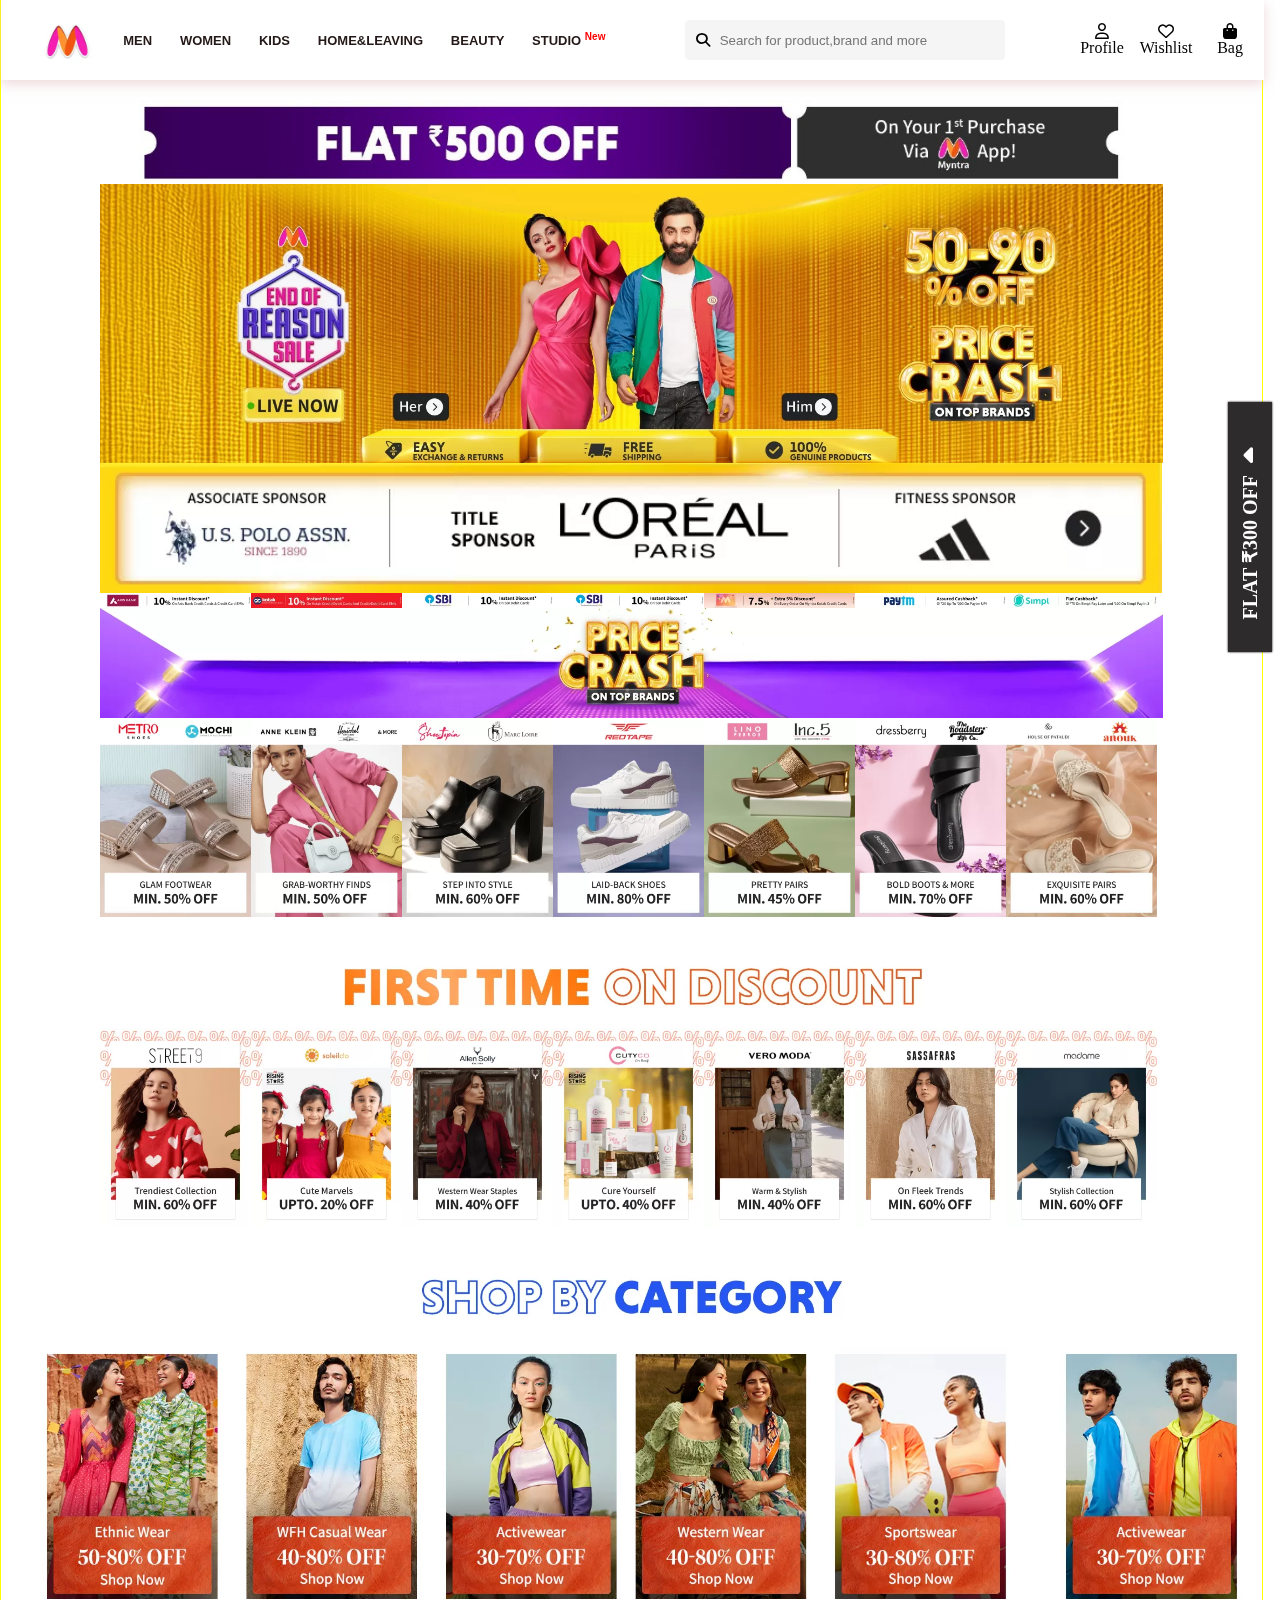
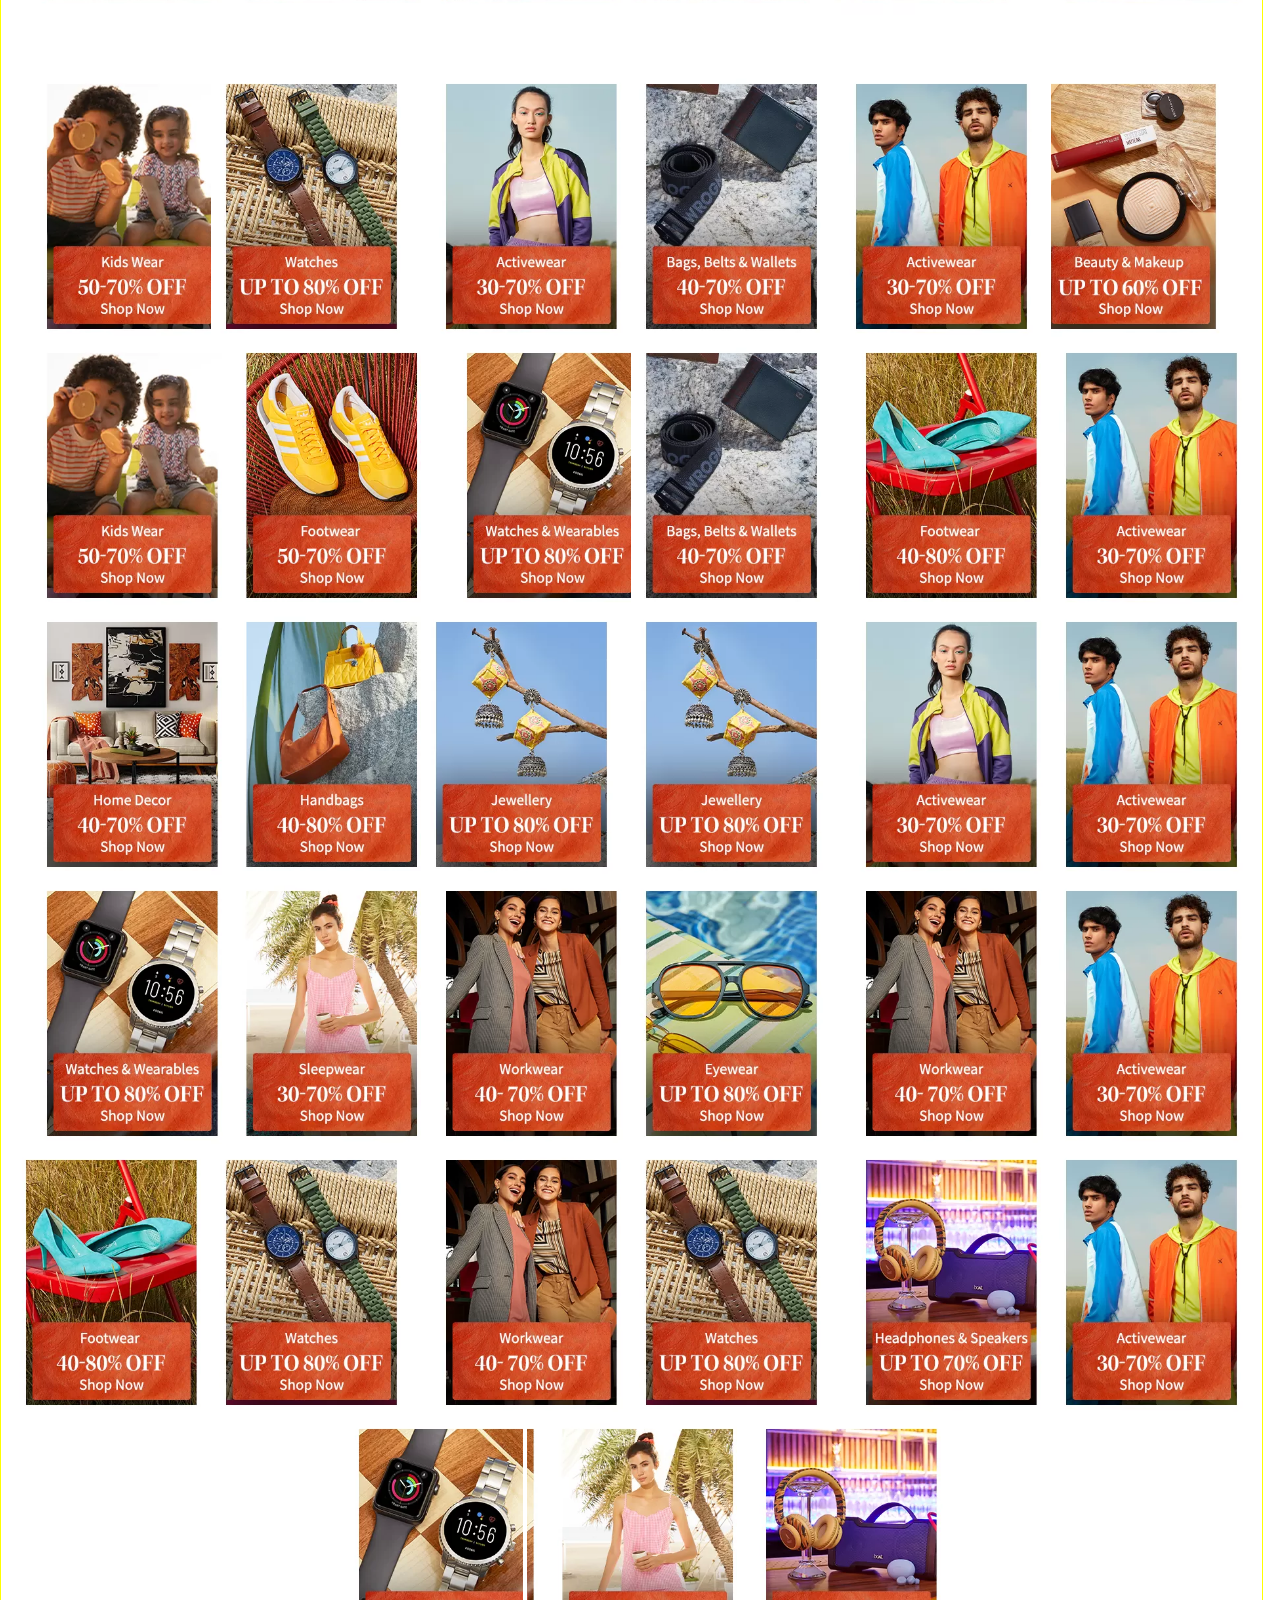
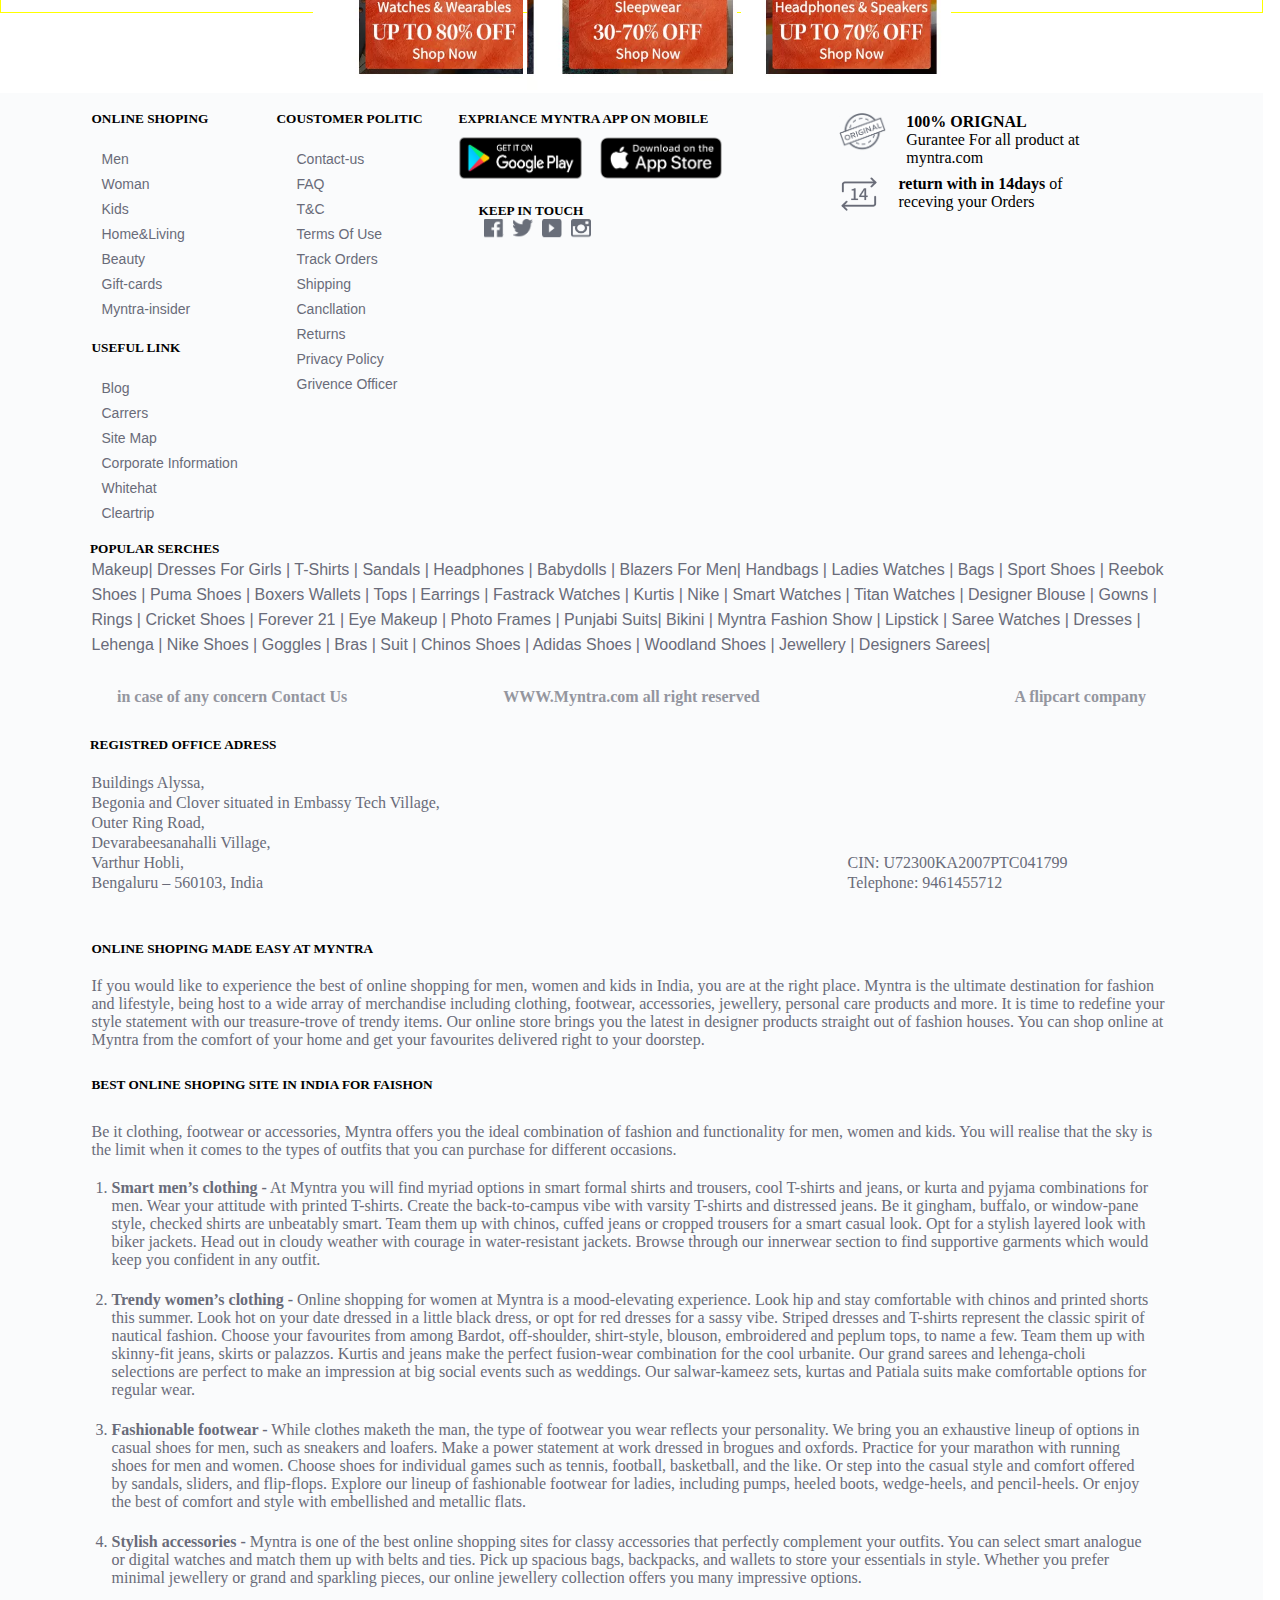
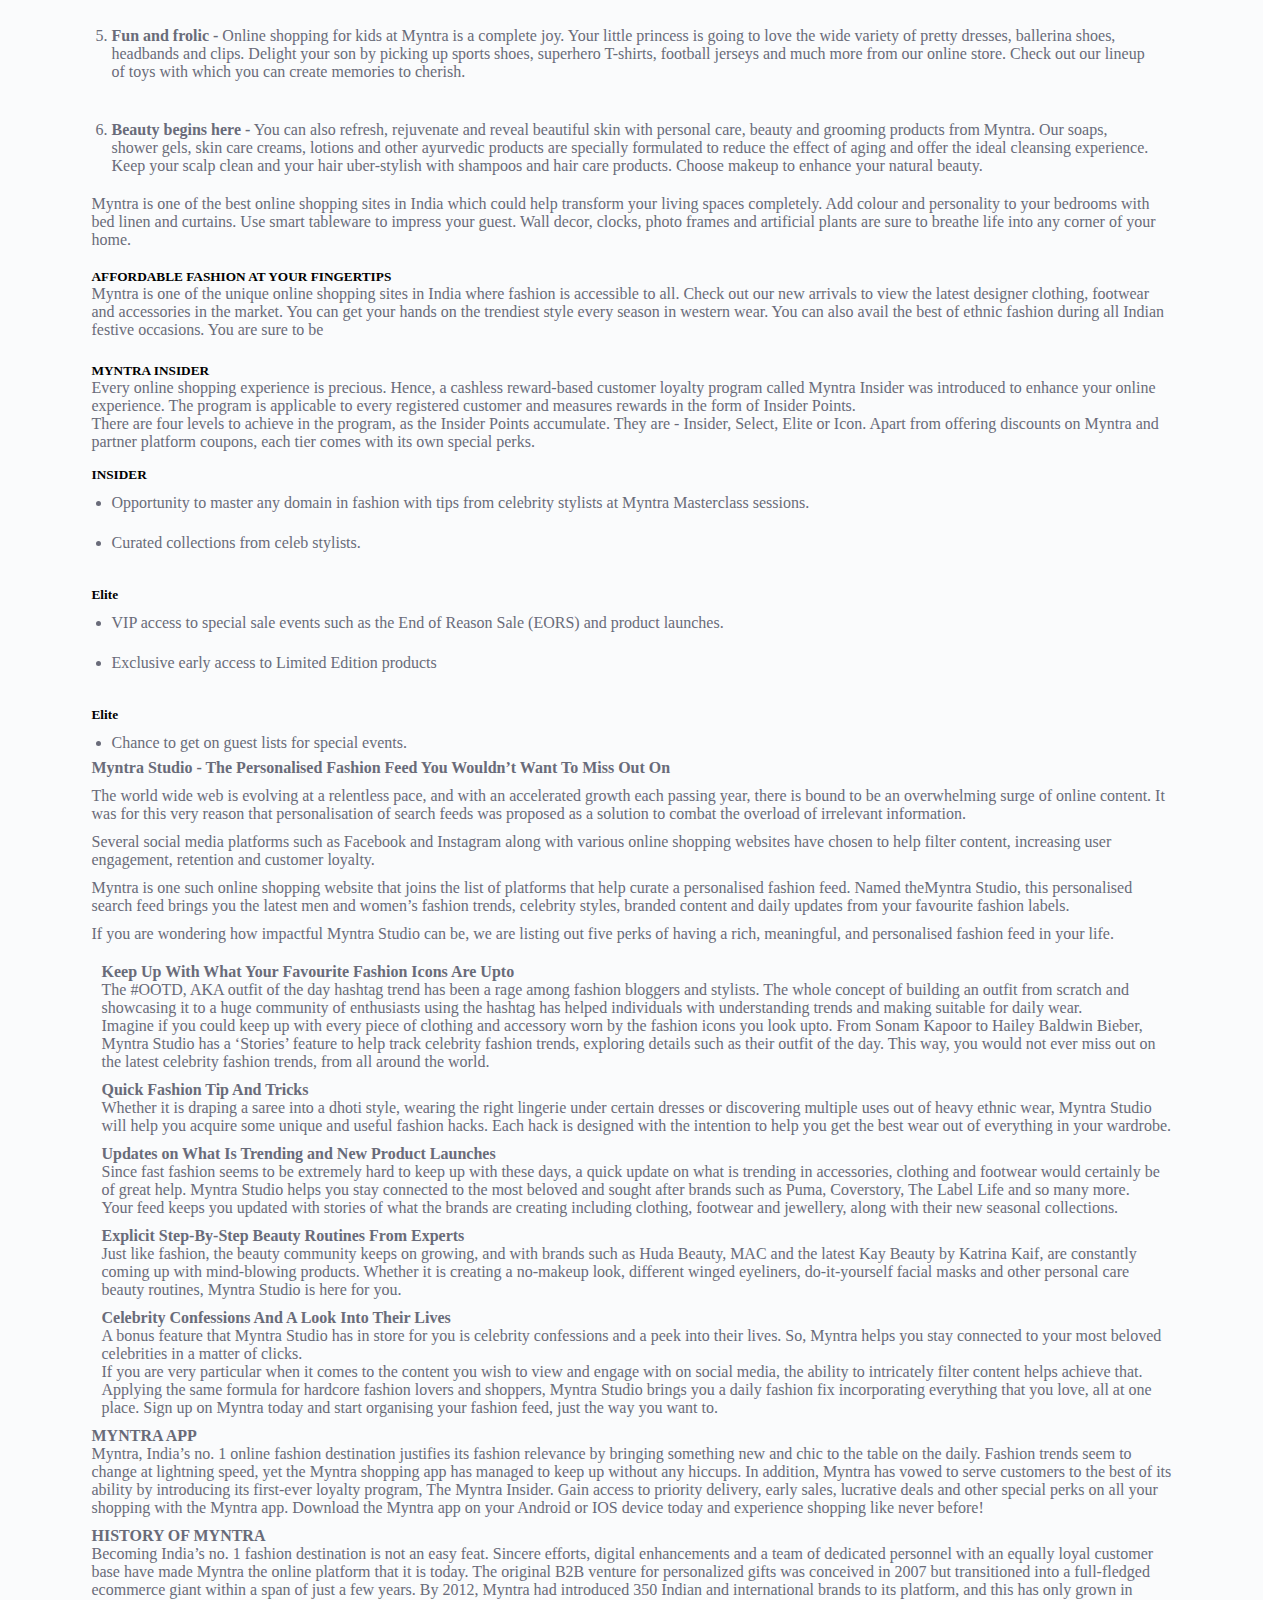
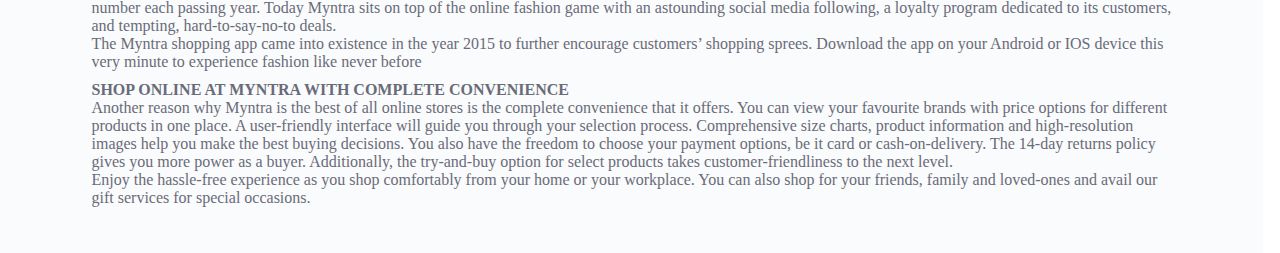
==== commit 55af8ee8: "checking" ====
--- a/index.html
+++ b/index.html
@@ -656,7 +656,7 @@
             <div><a href="">STUDIO</a>
             <sup style="color: red; font-size: 10px;">New</sup>
         <div class="mega-menu-2">
-            <div style="width: 103px; height: 29px; margin:auto; margin-top: 10px; "><img src="c:\Users\HP\Downloads\studio-logo-new.svg" width="100%" height="100%" alt=""></div>
+            <div style="width: 103px; height: 29px; margin:auto; margin-top: 10px; "><img src="" width="100%" height="100%" alt=""></div>
             <h3 style="text-align: center; margin-top: 20px; ">Your daily inspiration for everything fashion</h3>
             <div style="width: 514px; height: 274px;margin: auto; margin-top: 20px;"><img src="image/virat.jpg" width="100%" height="100%" alt=""></div>
             <div style="width:150px ; height: 29px; margin: auto; border: 1px solid black; margin-top: 20px;"><h3 style="text-align: center; margin-top: 5px;">EXPLOR STUDIO ></h3></div>
@@ -669,16 +669,42 @@
          <div class="search-box">
             <i class="fa-solid fa-magnifying-glass"></i>
             <input placeholder="Search for product,brand and more" type="text">
+            
          </div>
 
          <div class="profile-section">
             <div><i class="fa-regular fa-user"></i>
-            <span>Profile</span></div>
+            <span>Profile</span> 
+            <div class="login">
+                <h4 style="color: black;">Welcome</h4>
+                <p>To access account and manage orders</p>
+                <button ><a href="">LOGIN / SIGNIN</a></button>
+                    <hr style="margin-top: 30px;">
+                    <ul type="none" >
+                        <li>Orders</li>
+                        <li>Wishlist</li>
+                        <li>Gift Cards</li>
+                        <li>Contact Us</li>
+                        <li>Myntra Insider</li>
+                        <li> Myntra Credit
+                            <span style="background-color: red; color: white;">New</span>
+                        </li>
+                        <hr style="margin-top: 30px;">
+                        <li>Coupons</li>
+                        <li>Saved Cards</li>
+                        <li>Saved VPA</li>
+                        <li>Saved Addresses</li>
+                      </ul>
+                      
+
+            </div>
+        </div>
             <div><i class="fa-regular fa-heart"></i>
-                <span>Profile</span></div>
+                <span>Wishlist</span></div>
                 <div><i class="fa-solid fa-bag-shopping"></i>
-                    <span>Profile</span>
-            </div>
+                    <span>Bag</span>
+            </div>
+            
          </div>
 
            
@@ -688,8 +714,8 @@
             <div class="offer-icon"> <i class="fa-solid fa-caret-up"></i></div>
             <p style="transform: rotate(180deg);">FLAT ₹300 OFF</p>
          </div>
-        <div class="flat-off"> <img src="c:\Users\HP\Downloads\flat-off.webp" alt="" width="100%" height="100%"></div>
-        <div class="banner-2"><img src="C:\Users\HP\OneDrive\Desktop\Project 01\myntra project\image\b-2-1.jpg" alt="" width="100%" height="100%"></div>
+        <div class="flat-off"> <img src="image/flat-off.jpg" alt="" width="100%" height="100%"></div>
+        <div class="banner-2"><img src="image/b-2-1.jpg" alt="" width="100%" height="100%"></div>
         <div class="banner-3">
             <img src="image/b-3-1.jpg" width="354px" height="130px" alt="">
             <img src="image/b-3-2.webp" width="354px" height="130px" alt="">
@@ -735,55 +761,63 @@
             <img src="image/b-9.jpg" width="100%" height="100%" alt="">
         </div>
         <div class="banner-10">
-            <img src="image/b-10-1.jpg" width="212px" height="277px" alt="">
-            <img src="image/b-10-2.jpg" width="212px" height="277px" alt="">
-            <img src="image/b-10-3.jpg" width="212px" height="277px" alt="">
-            <img src="image/b-10-4.jpg" width="212px" height="277px" alt="">
-            <img src="image/b-10-5.jpg" width="212px" height="277px" alt="">
+            <img src="image/b-10-1.webp" width="210px" height="277px" alt="">
+            <img src="image/b-10-2.webp" width="210px" height="277px" alt="">
+            <img src="image/b-10-3.webp" width="210px" height="277px" alt="">
+            <img src="image/b-10-4.webp" width="210px" height="277px" alt="">
+            <img src="image/b-10-5.webp" width="210px" height="277px" alt="">
+            <img src="image/b-10-6.webp" width="210PX" height="277px" alt="">
+            
         </div>
         <div class="banner-11">
-            <img src="image/b-11-1.jpg" width="212px" height="277px" alt="">
-            <img src="image/b-11-2.jpg" width="212px" height="277px" alt="">
-            <img src="image/b-11-3.jpg" width="212px" height="277px" alt="">
-            <img src="image/b-11-4.jpg" width="212px" height="277px" alt="">
-            <img src="image/b-11-5.jpg" width="212px" height="277px" alt="">
+            <img src="image/b-12-1.webp" width="210px" height="277px" alt="">
+            <img src="image/b-11-2.webp" width="210px" height="277px" alt="">
+            <img src="image/b-10-3.webp" width="210px" height="277px" alt="">
+            <img src="image/b-12-4.webp" width="210px" height="277px" alt="">
+            <img src="image/b-11-1.webp" width="210px" height="277px" alt="">
+            <img src="image/b-11-6.webp" width="210PX" height="277px" alt="">
         </div>
         <div class="banner-12">
-            <img src="image/b-12-1.jpg" width="212px" height="277px" alt="">
-            <img src="image/b-12-2.jpg" width="212px" height="277px" alt="">
-            <img src="image/b-12-3.jpg" width="212px" height="277px" alt="">
-            <img src="image/b-12-4.jpg" width="212px" height="277px" alt="">
-            <img src="image/b-12-5.jpg" width="212px" height="277px" alt="">
+            <img src="image/b-12-1.webp" width="210px" height="277px" alt="">
+            <img src="image/b-12-2.webp" width="210px" height="277px" alt="">
+            <img src="image/b-14-1.webp" width="210px" height="277px" alt="">
+            <img src="image/b-12-4.webp" width="210px" height="277px" alt="">
+            <img src="image/b-12-3.webp" width="210px" height="277px" alt="">
+            <img src="image/b-10-6.webp" width="210PX" height="277px" alt="">
         </div>
         <div class="banner-13">
-            <img src="image/b-13-1.jpg" width="212px" height="277px" alt="">
-            <img src="image/b-13-2.jpg" width="212px" height="277px" alt="">
-            <img src="image/b-13-3.jpg" width="212px" height="277px" alt="">
-            <img src="image/b-13-4.jpg" width="212px" height="277px" alt="">
-            <img src="image/b-13-5.jpg" width="212px" height="277px" alt="">
+            <img src="image/b-13-1.webp" width="210px" height="277px" alt="">
+            <img src="image/b-13-2.webp" width="210px" height="277px" alt="">
+            <img src="image/b-13-4.webp" width="210px" height="277px" alt="">
+            <img src="image/b-13-4.webp" width="210px" height="277px" alt="">
+            <img src="image/b-10-3.webp" width="210px" height="277px" alt="">
+            <img src="image/b-10-6.webp" width="210PX" height="277px" alt="">
         </div>
         <div class="banner-14">
-            <img src="image/b-14-1.jpg" width="212px" height="277px" alt="">
-            <img src="image/b-14-2.jpg" width="212px" height="277px" alt="">
-            <img src="image/b-14-3.jpg" width="212px" height="277px" alt="">
-            <img src="image/b-14-4.jpg" width="212px" height="277px" alt="">
-            <img src="image/b-14-5.jpg" width="212px" height="277px" alt="">
+            <img src="image/b-14-1.webp" width="210px" height="277px" alt="">
+            <img src="image/b-14-2.webp" width="210px" height="277px" alt="">
+            <img src="image/b-14-3.webp" width="210px" height="277px" alt="">
+            <img src="image/b-14-4.webp" width="210px" height="277px" alt="">
+            <img src="image/b-14-3.webp" width="210px" height="277px" alt="">
+            <img src="image/b-10-6.webp" width="210PX" height="277px" alt="">
         </div>
         <div class="banner-15">
-            <img src="image/b-15-1.jpg" width="212px" height="277px" alt="">
-            <img src="image/b-15-2.jpg" width="212px" height="277px" alt="">
-            <img src="image/b-15-3.jpg" width="212px" height="277px" alt="">
-            <img src="image/b-15-2.jpg" width="212px" height="277px" alt="">
-            <img src="image/b-15-5.jpg" width="212px" height="277px" alt="">
+            <img src="image/b-12-3.webp" width="210px" height="277px" alt="">
+            <img src="image/b-11-2.webp" width="210px" height="277px" alt="">
+            <img src="image/b-14-3.webp" width="210px" height="277px" alt="">
+            <img src="image/b-11-2.webp" width="210px" height="277px" alt="">
+            <img src="image/b-13-3.webp" width="210px" height="277px" alt="">
+             <img src="image/b-10-6.webp" width="210PX" height="277px" alt="">
         </div>
         <div class="banner-16">
             <div>
-            <img src="image/b-14-1.jpg" width="212px" height="277px" alt="">
-            <img src="image/b-14-2.jpg" width="212px" height="277px" alt="">
-            <img src="image/b-13-3.jpg" width="212px" height="277px" alt="">
+            <img src="image/b-14-1.webp" width="210px" height="277px" alt="">
+            <img src="image/b-14-2.webp" width="210px" height="277px" alt="">
+            <img src="image/b-13-3.webp" width="210px" height="277px" alt="">
         </div>
         </div>
     </header>
+    <!-- footter start  -->
     <footer>
         <div class="top-contain">
             <div class="colum-1">
--- a/css/style.css
+++ b/css/style.css
@@ -26,6 +26,7 @@
     position: fixed;
     top: 0;
     /* margin-bottom: 30px; */
+    z-index: 1;
 
 }
 .logo{
@@ -81,7 +82,45 @@
     height: 40px;
     /* border: 1px solid pink; */
     display: flex;
-    
+    position: relative;
+    
+}
+.login{
+    width: 291px;
+    height: 432px;
+    /* border: 1px solid red; */
+    position: absolute;
+    top: 60px;
+    background-color: white;
+    opacity: 0;
+    visibility: hidden;
+    transition: 600ms;
+    line-height: 25px;
+    color: gray;
+    font-size: 14px;
+    padding: 20px;
+    border-top: 2px solid red;
+    
+
+
+}
+.profile-section div:nth-child(1):hover .login{
+    opacity: 1;
+    visibility: visible;
+    
+}
+.profile-section div:nth-child(1){
+    cursor: pointer;
+}
+button{
+    width: 150px;
+    height: 30px;
+    border: 1px solid gray;
+    background-color: white;
+    color:red;
+}
+button:hover{
+    border: 1px solid red;
 }
 .profile-section>div{
     width: 33%;
@@ -90,9 +129,14 @@
     flex-direction: column;
     justify-content: center;
     align-items: center;
-
-    
-}
+}
+ .login ul li:hover{
+    font-weight: bold;
+}
+
+
+    
+
 .flat-off{
     width: 1063px;
     height: 83px;
@@ -162,54 +206,54 @@
 
 }
 .banner-10{
-    width: 1063px;
+    width: 100%;
+    height: 330px;
+    /* border: 1px solid blue; */
+    /* margin: auto; */
+    display: flex;
+}
+.banner-11{
+    width: 100%;
     height: 199px;
     /* border: 1px solid blue; */
     margin: auto;
     display: flex;
-}
-.banner-11{
-    width: 1063px;
+    /* margin-top: 70px; */
+}
+.banner-12{
+    width: 100%;
     height: 199px;
     /* border: 1px solid blue; */
     margin: auto;
     display: flex;
     margin-top: 70px;
 }
-.banner-12{
-    width: 1063px;
+.banner-13{
+    width: 100%;
     height: 199px;
     /* border: 1px solid blue; */
     margin: auto;
     display: flex;
     margin-top: 70px;
 }
-.banner-13{
-    width: 1063px;
+.banner-14{
+    width: 100%;
     height: 199px;
     /* border: 1px solid blue; */
     margin: auto;
     display: flex;
     margin-top: 70px;
 }
-.banner-14{
-    width: 1063px;
+.banner-15{
+    width: 100%;
     height: 199px;
     /* border: 1px solid blue; */
     margin: auto;
     display: flex;
     margin-top: 70px;
 }
-.banner-15{
-    width: 1063px;
-    height: 199px;
-    /* border: 1px solid blue; */
-    margin: auto;
-    display: flex;
-    margin-top: 70px;
-}
 .banner-16{
-    width: 1063px;
+    width: 100%;
     height: 199px;
     /* border: 1px solid blue; */
     margin: auto;
@@ -371,10 +415,13 @@
     opacity: 0;
     visibility: hidden;
     box-shadow: 0px 0px 20px grey;
-    transition: 0.5s;
-    
-
-}
+    transition: 200ms;
+
+    
+
+}
+
+
 .c-1{
     width: 216px;
     height: 440px;
@@ -456,6 +503,7 @@
 ul{
     margin-left: 10px;
 }
+
 .mega-menu-2{
     width: 540px;
     height: 450px;
@@ -501,36 +549,115 @@
     /* display: flex; */
     
 }
+.image{
+    width: 842px;
+    height: 1060px;
+    /* border: 1px solid red; */
+    display: flex;
+    justify-content: space-between;
+    flex-wrap: wrap;
+}
 .p1{
-    width: 100%;
+    width: 415px;
     height: 322px;
-    /* border: 1px solid red; */
-    margin-top: 25px;
-    transition: 1s;
-    overflow: hidden;
-
-}
-.item1:hover{
+    /* border: 1px solid black; */
+    overflow: hidden;
+    margin-top: 50px;
+   
+}
+.p1-1{
+    width: 100%;
+    height: 100%;
+    transition: 1s;
+}
+.p1:hover .p1-1{
+    transform: scale(1.1);
+}
+.p2{
     width: 415px;
-    height: 326px;
-    /* flex-shrink: 0; */
-}
-.p2{
-    width: 100%;
     height: 322px;
-    /* border: 1px solid red; */
-    margin-top: 25px;
-
+    /* border: 1px solid black; */
+    overflow: hidden;
+    margin-top: 50px;
+   
+}
+.p2-1{
+    width: 100%;
+    height: 100%;
+    transition: 1s;
+}
+.p2:hover .p2-1{
+    transform: scale(1.1);
 }
 .p3{
-    width: 100%;
+    width: 415px;
     height: 322px;
-    /* border: 1px solid red; */
-    margin-top: 25px;
-
-}
+    /* border: 1px solid black; */
+    overflow: hidden;
+    /* margin-top: -150px; */
+   
+}
+.p3-1{
+    width: 100%;
+    height: 100%;
+    transition: 1s;
+}
+.p3:hover .p3-1{
+    transform: scale(1.1);
+}
+.p4{
+    width: 415px;
+    height: 322px;
+    /* border: 1px solid black; */
+    overflow: hidden;
+    /* margin-top: -150px; */
+   
+}
+.p4-1{
+    width: 100%;
+    height: 100%;
+    transition: 1s;
+}
+.p4:hover .p4-1{
+    transform: scale(1.1);
+}
+.p5{
+    width: 415px;
+    height: 322px;
+    /* border: 1px solid black; */
+    overflow: hidden;
+    /* margin-top: -350px; */
+   
+}
+.p5-1{
+    width: 100%;
+    height: 100%;
+    transition: 1s;
+}
+.p5:hover .p5-1{
+    transform: scale(1.1);
+}
+.p6{
+    width: 415px;
+    height: 322px;
+    /* border: 1px solid black; */
+    overflow: hidden;
+    /* margin-top: -350px; */
+   
+}
+.p6-1{
+    width: 100%;
+    height: 100%;
+    transition: 1s;
+}
+.p6:hover .p6-1{
+    transform: scale(1.1);
+}
+
+
+
 .offer{
-    width: 208px;
+    width: 250px;
     height: 44px;
     box-shadow: 0px 0px 2px black;
     margin: 100px auto;
@@ -538,12 +665,12 @@
     justify-content: center;
     align-items: center;
     transform: rotateZ(90deg);
-    background-color: gray;
+    background-color: rgb(45, 43, 43);
     font-size: 20px;
     color: white;
     font-weight: bolder;
     position: fixed;
-    right: -80px;
+    right: -95px;
     top: 45%;
 
 }
@@ -594,26 +721,163 @@
     height: 395px;
     /* border: 1px solid green; */
     margin: auto;
+    display: flex;
+    justify-content: space-between;
+}
+.k1{
+    width:373px ;
+    height: 395px;
+    /* border: 1px solid red; */
+    overflow: hidden;
+
+}
+.k1-1{
+    width: 100%;
+    height: 100%;
+    transition: 1s;
+}
+.k1:hover .k1-1{
+    transform: scale(1.1);
+}
+.k2{
+    width:373px ;
+    height: 395px;
+    /* border: 1px solid red; */
+    overflow: hidden;
+    
+    
+    
+
+}
+.k2-1{
+    width: 100%;
+    height: 100%;
+    transition: 1s;
+}
+.k2:hover .k2-1{
+    transform: scale(1.1);
+}
+.k3{
+    width:373px ;
+    height: 395px;
+    /* border: 1px solid red; */
+    overflow: hidden;
+    
+    
+    
+
+}
+.k3-1{
+    width: 100%;
+    height: 100%;
+    transition: 1s;
+}
+.k3:hover .k3-1{
+    transform: scale(1.1);
 }
 .h5{
     width: 100%;
     height: 153px;
     /* border: 1px solid red; */
 }
+
 .h6{
     width: 100%;
     height: 216px;
     /* border: 1px solid black; */
 }
+
 .h6-1{
     width: 1150px;
     height: 216px;
     margin: auto;
     /* border: 1px solid green; */
-}
-
-
-
-
-
-
+    transition: 1s;
+    display: flex;
+    
+}
+.l1{
+    width:220px ;
+    height: 142px;
+    overflow: hidden;
+    
+}
+.l1-1{
+    width: 100%;
+    height: 100%;
+    transition: 1s;
+
+}
+.l1:hover .l1-1{
+    transform: scale(1.1);
+}
+.l2{
+    width:220px ;
+    height: 142px;
+    overflow: hidden;
+    
+}
+.l2-1{
+    width: 100%;
+    height: 100%;
+    transition: 1s;
+
+}
+.l2:hover .l2-1{
+    transform: scale(1.1);
+}
+.l3{
+    width:220px ;
+    height: 142px;
+    overflow: hidden;
+   
+    
+}
+.l3-1{
+    width: 100%;
+    height: 100%;
+    transition: 1s;
+
+}
+.l3:hover .l3-1{
+    transform: scale(1.1);
+}
+.l4{
+    width:220px ;
+    height: 142px;
+    overflow: hidden;
+   
+    
+}
+.l4-1{
+    width: 100%;
+    height: 100%;
+    transition: 1s;
+
+}
+.l4:hover .l4-1{
+    transform: scale(1.1);
+}
+.l5{
+    width:220px ;
+    height: 142px;
+    overflow: hidden;
+   
+    
+}
+.l5-1{
+    width: 100%;
+    height: 100%;
+    transition: 1s;
+
+}
+.l5:hover .l5-1{
+    transform: scale(1.1);
+}
+
+
+
+
+
+
+
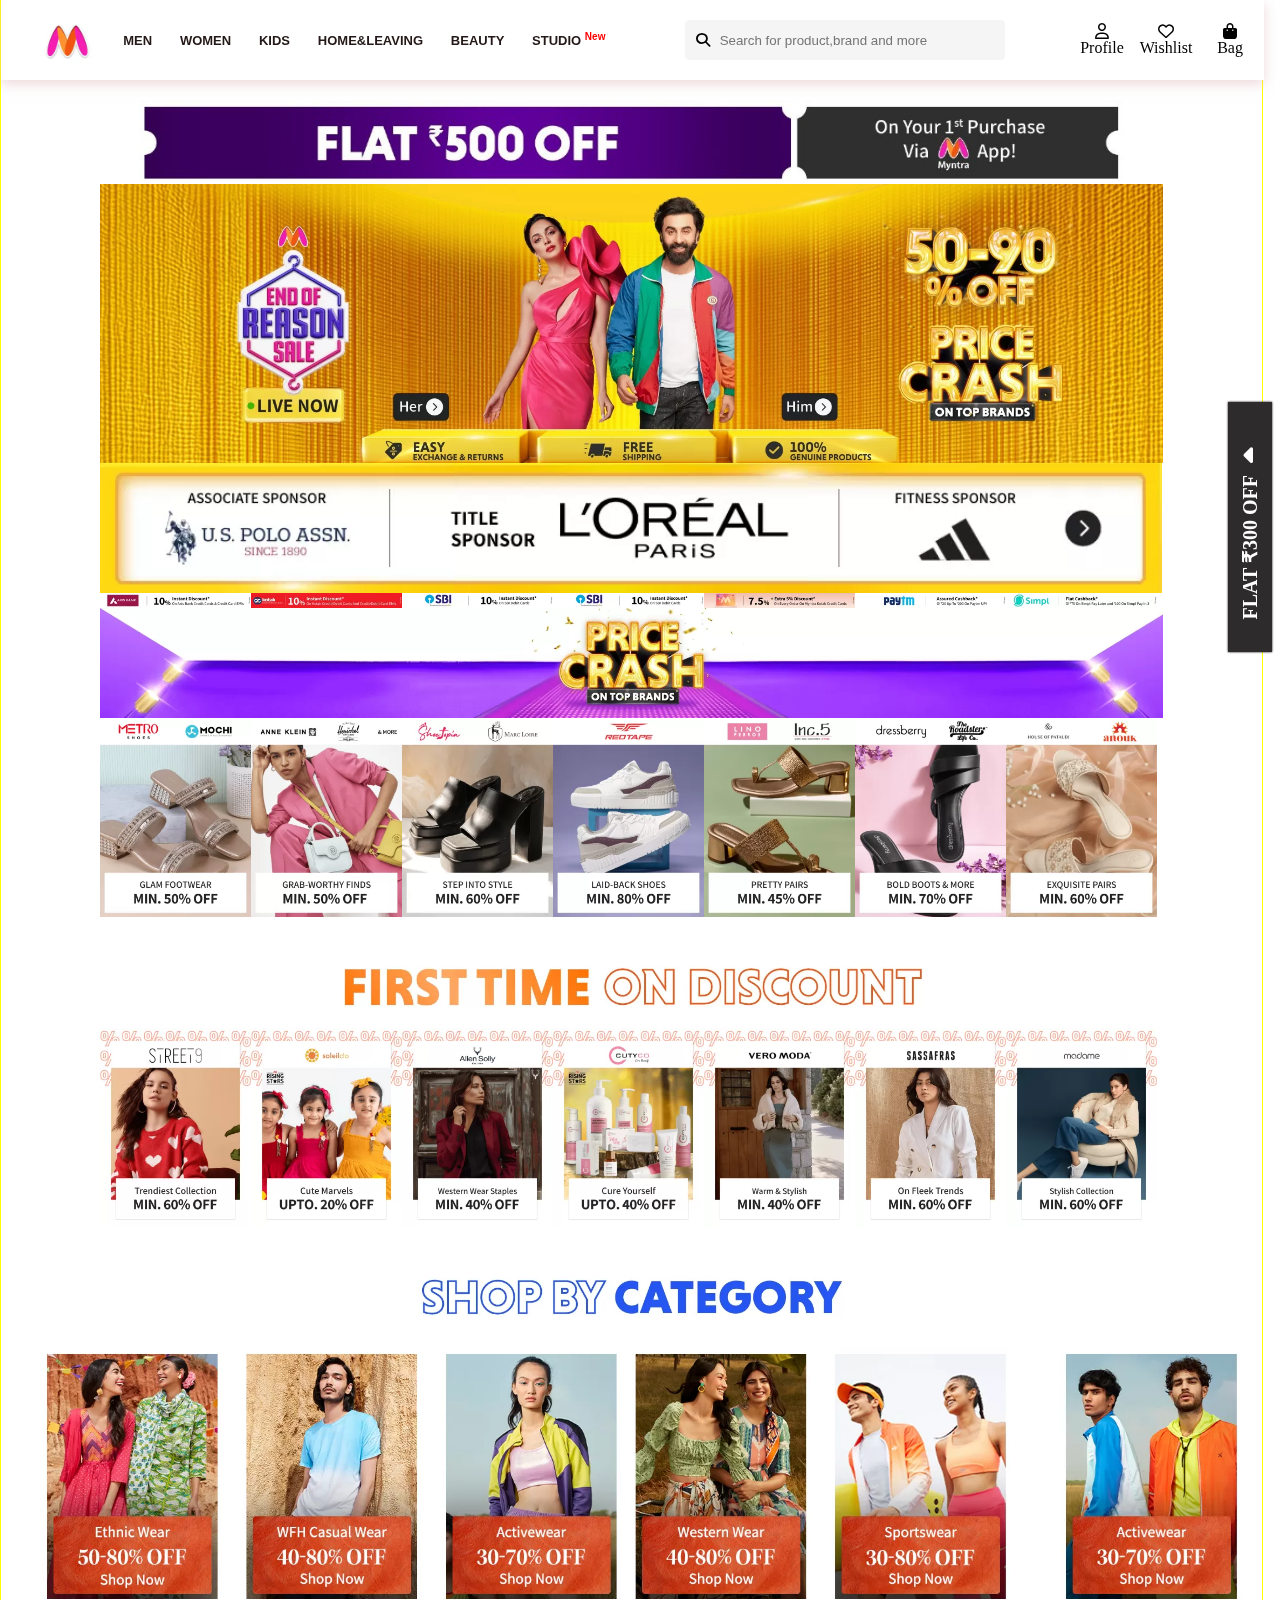
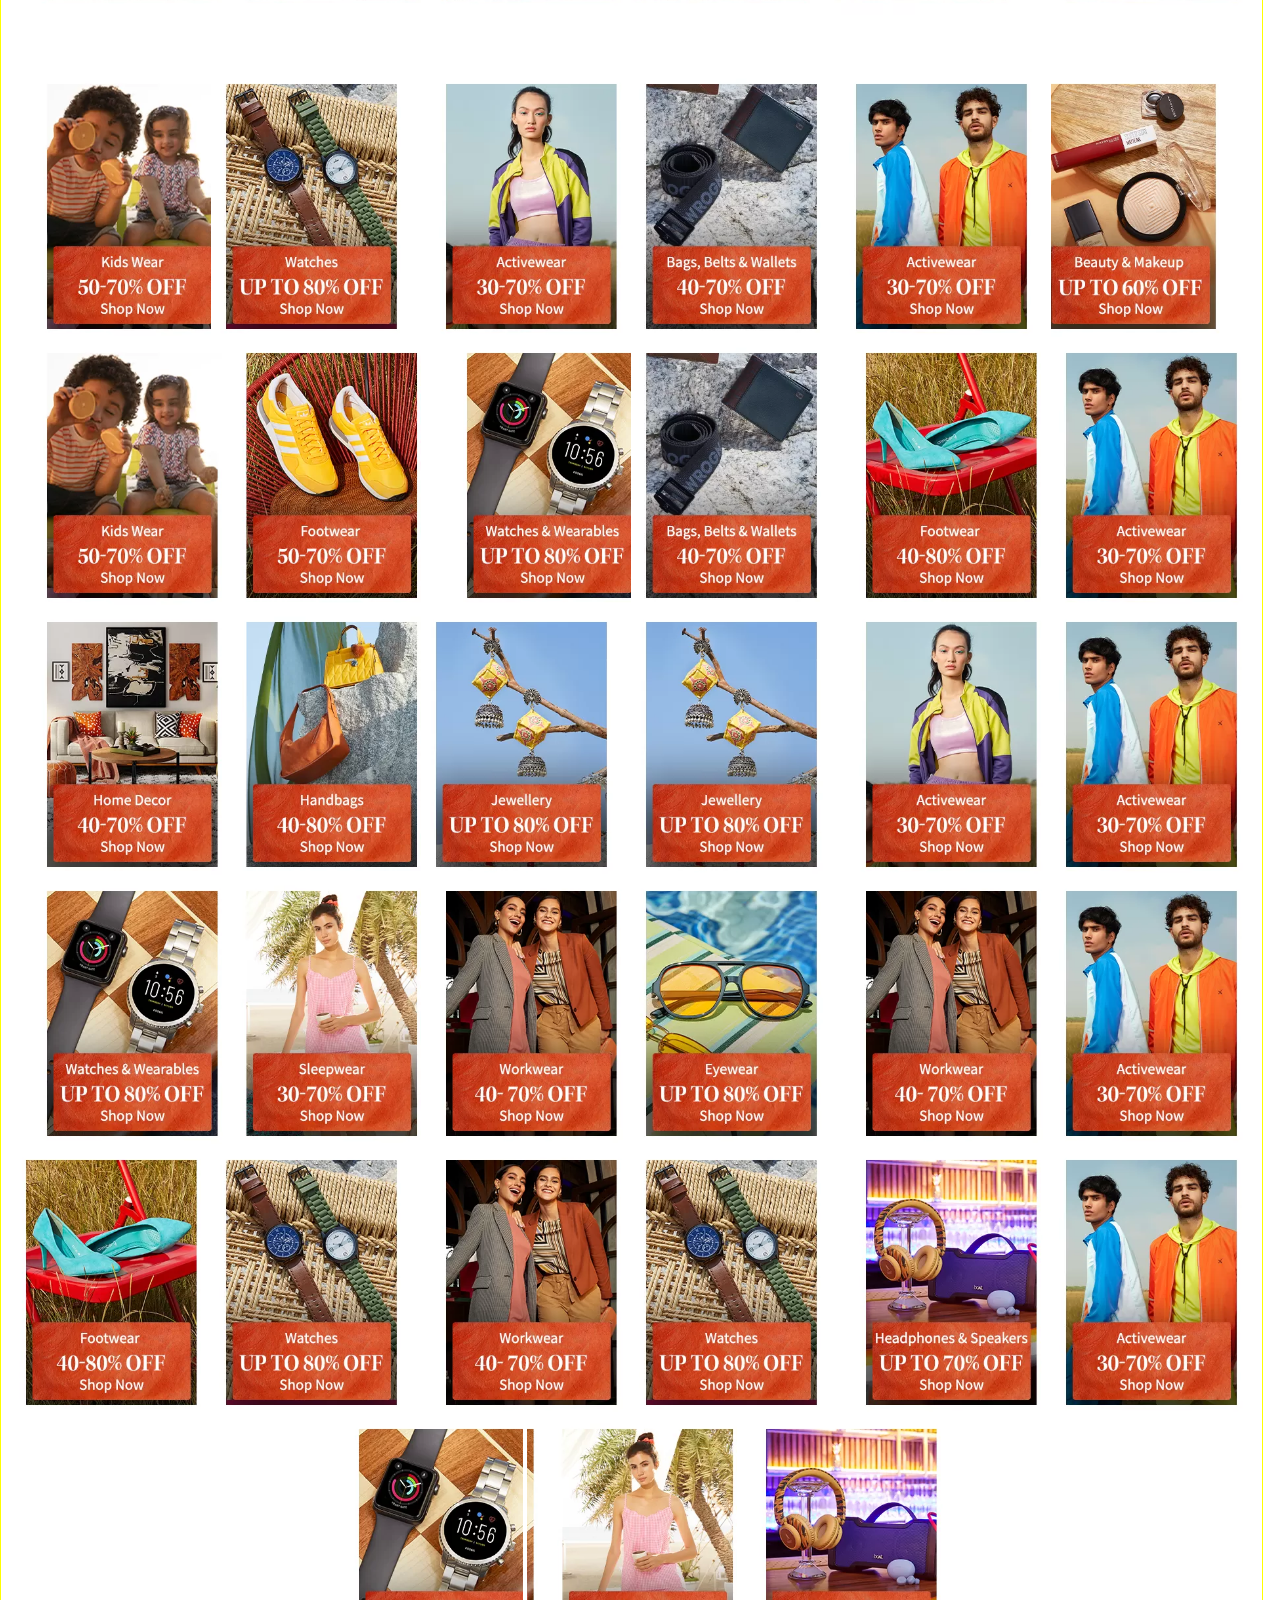
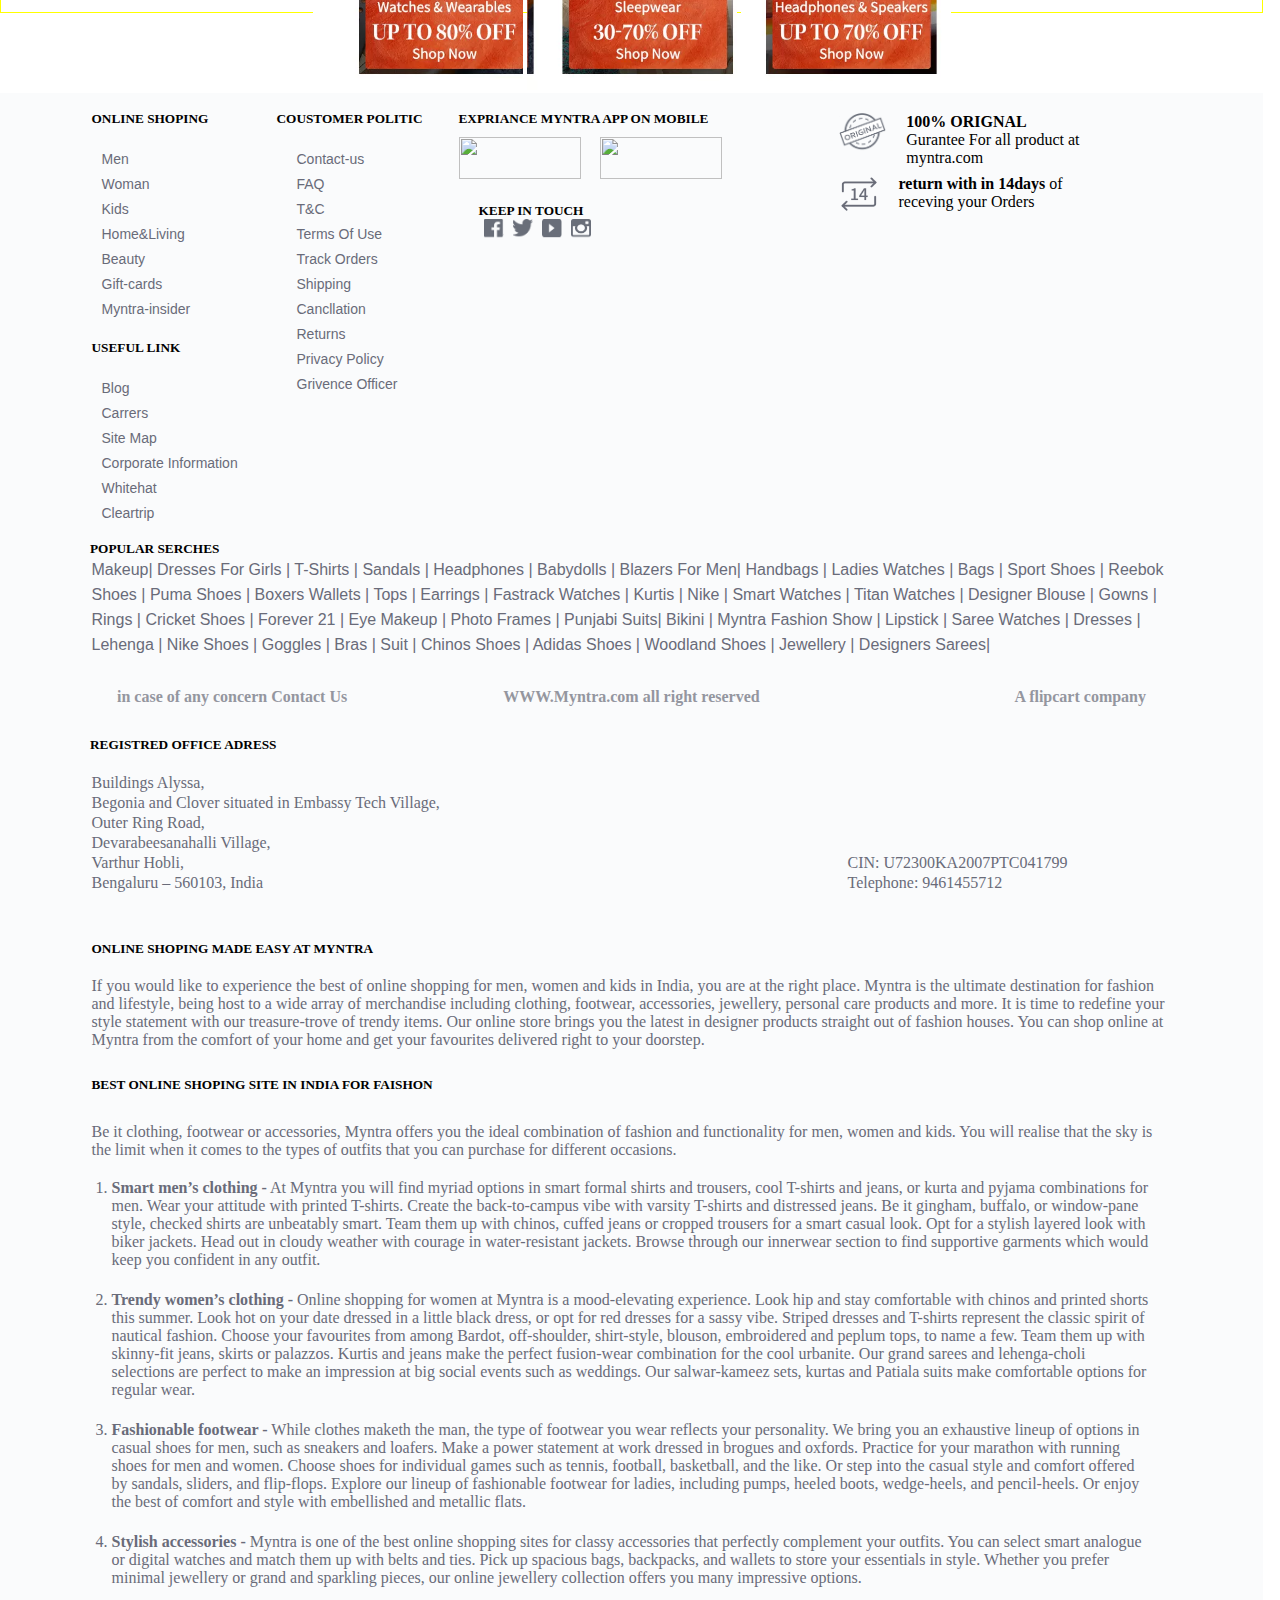
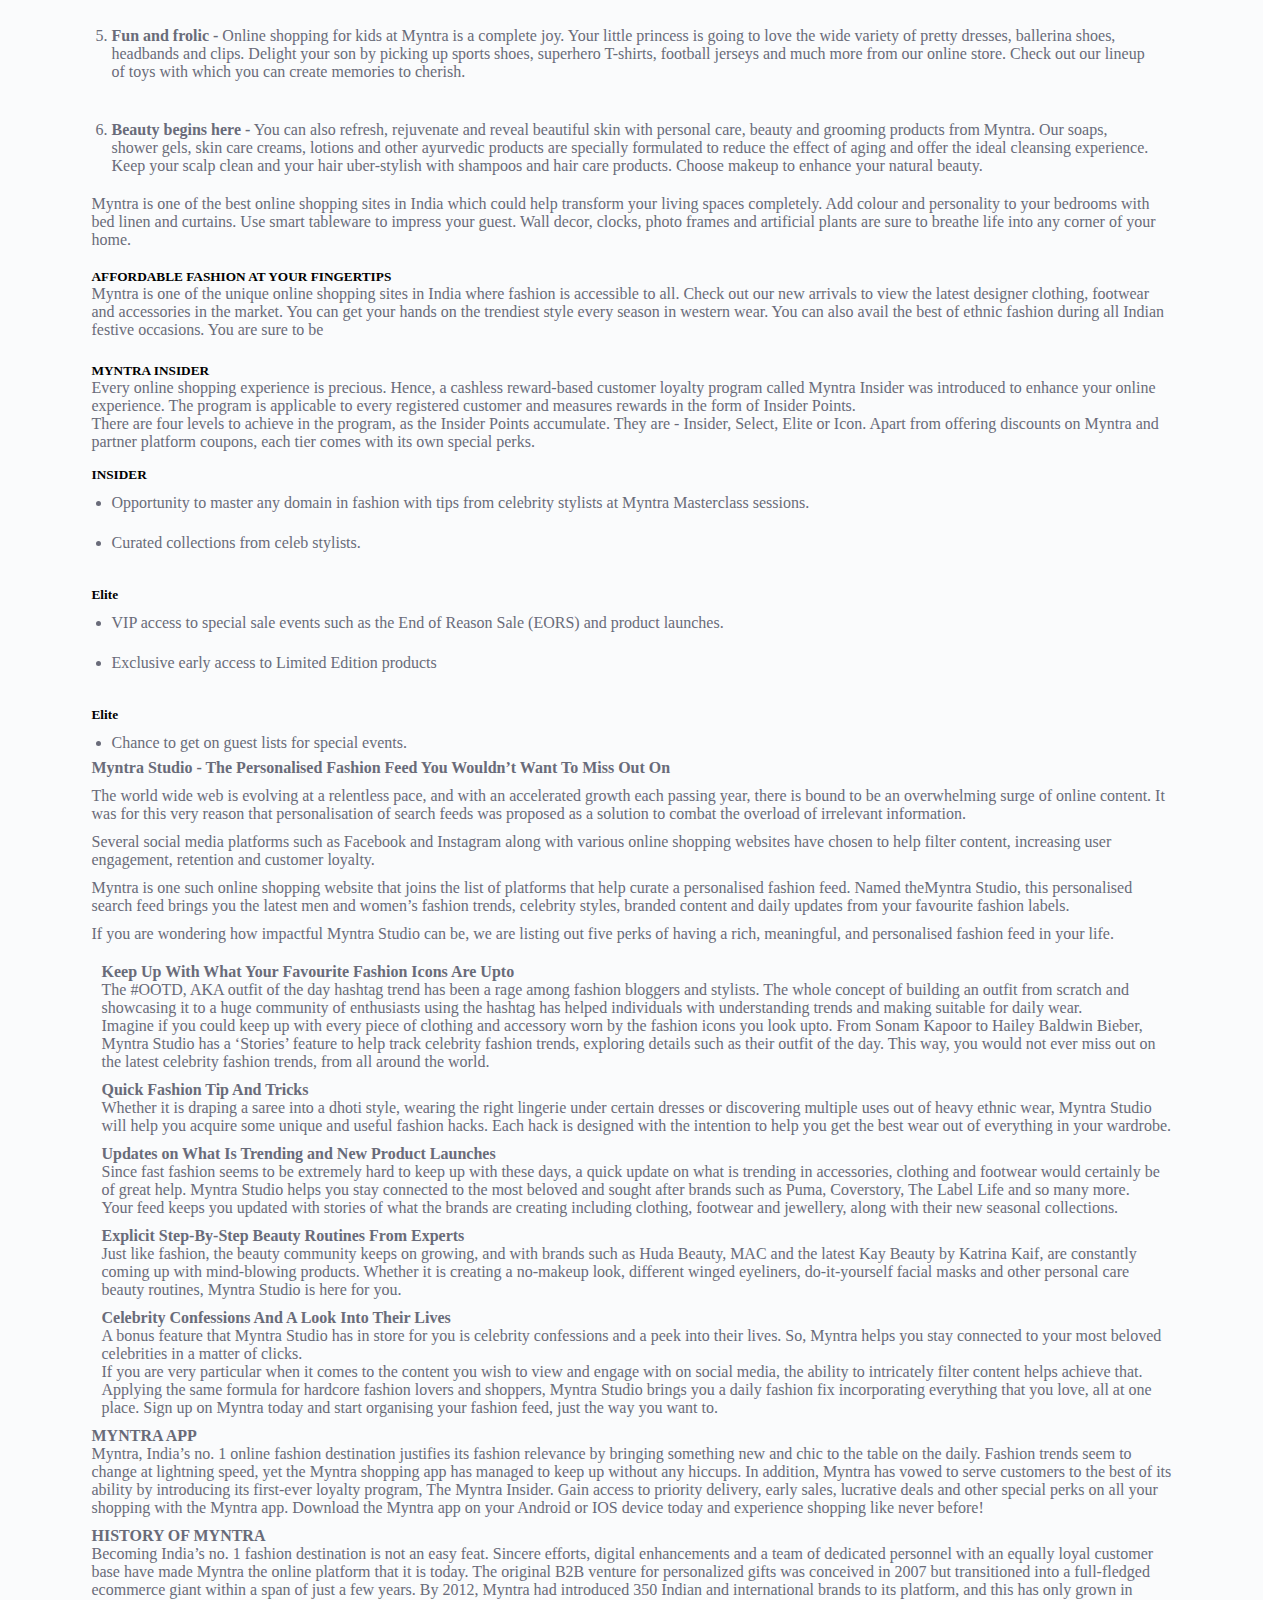
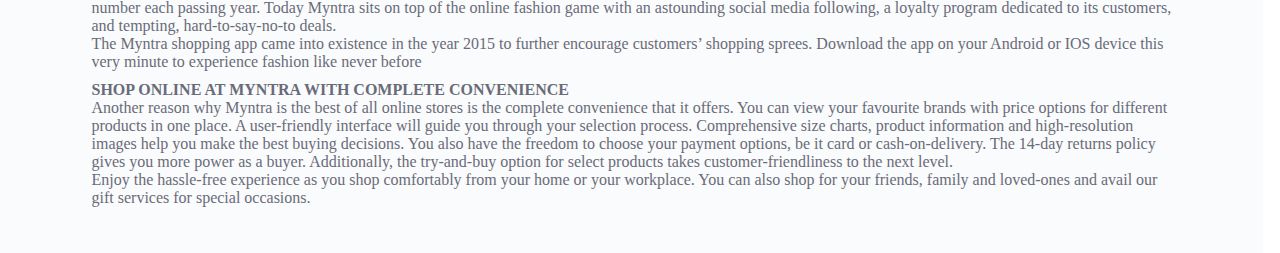
==== commit fba7ed26: "my change-3" ====
--- a/index.html
+++ b/index.html
@@ -859,8 +859,8 @@
             <div class="colum-3">
                 <h5>EXPRIANCE MYNTRA APP ON MOBILE</h5>
                 <div class="store">
-                <div class="play-store"><img src="image/play-store.jpg" alt="" width="123px" height="42px"></div>
-                <div class="apple"><img src="image/apple.jpg" alt="" width="122px" height="42px"></div>
+                <div class="play-store"><a href="https://play.google.com/store/apps/details?id=com.myntra.android" data-reactid="101"><img src="https://constant.myntassets.com/web/assets/img/80cc455a-92d2-4b5c-a038-7da0d92af33f1539674178924-google_play.png" width="122px" height="42px"></a></div>
+                <div class="apple"><a href="https://itunes.apple.com/in/app/myntra-indias-fashion-store/id907394059" data-reactid="103"><img src="https://constant.myntassets.com/web/assets/img/bc5e11ad-0250-420a-ac71-115a57ca35d51539674178941-apple_store.png" width="122px" height="42px"></a></div>
              </div>
               <div class="touch">
                 <h5 style="padding-top: 20PX;">KEEP IN TOUCH</h5>
--- a/css/style.css
+++ b/css/style.css
@@ -2,7 +2,18 @@
     margin: 0px;
     padding: 0px;
     box-sizing: border-box;
-}
+
+} 
+img{
+    cursor: pointer;
+}
+ul{
+    cursor: pointer;
+}
+li{
+    cursor: pointer;
+}
+
 a{
     color: inherit;
     text-decoration: none;
